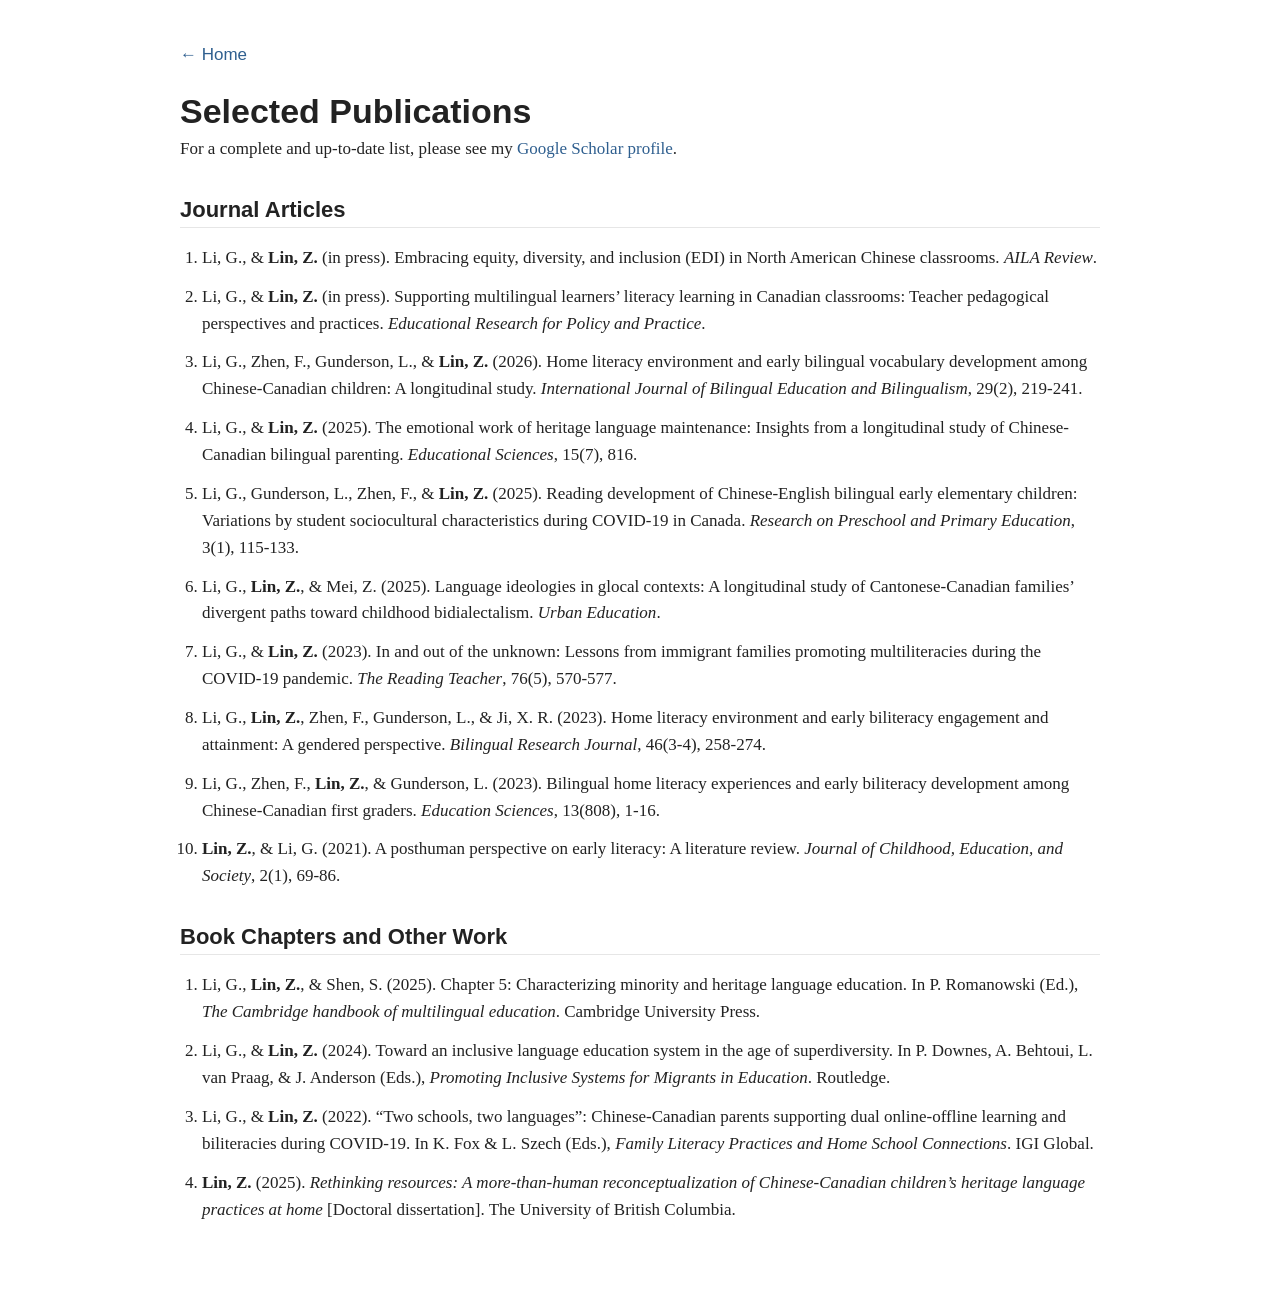
==== publications.html @ 91629899 "Create personal academic website Co-authored-by: Copilot <223556219+Copilot@users.noreply.github.com" ====
<!doctype html>
<html lang="en">
  <head>
    <meta charset="utf-8">
    <meta name="viewport" content="width=device-width, initial-scale=1">
    <title>Publications - Zhen Lin</title>
    <meta name="description" content="Selected publications by Zhen Lin.">
    <link rel="stylesheet" href="style.css">
  </head>
  <body>
    <main class="page">
      <nav class="topnav"><a href="index.html">← Home</a></nav>
      <h1>Selected Publications</h1>
      <p>
        For a complete and up-to-date list, please see my
        <a href="https://scholar.google.com/citations?user=suVStrcAAAAJ">Google Scholar profile</a>.
      </p>

      <section>
        <h2>Journal Articles</h2>
        <ol class="pubs">
          <li>Li, G., &amp; <strong>Lin, Z.</strong> (in press). Embracing equity, diversity, and inclusion (EDI) in North American Chinese classrooms. <em>AILA Review</em>.</li>
          <li>Li, G., &amp; <strong>Lin, Z.</strong> (in press). Supporting multilingual learners’ literacy learning in Canadian classrooms: Teacher pedagogical perspectives and practices. <em>Educational Research for Policy and Practice</em>.</li>
          <li>Li, G., Zhen, F., Gunderson, L., &amp; <strong>Lin, Z.</strong> (2026). Home literacy environment and early bilingual vocabulary development among Chinese-Canadian children: A longitudinal study. <em>International Journal of Bilingual Education and Bilingualism</em>, 29(2), 219-241.</li>
          <li>Li, G., &amp; <strong>Lin, Z.</strong> (2025). The emotional work of heritage language maintenance: Insights from a longitudinal study of Chinese-Canadian bilingual parenting. <em>Educational Sciences</em>, 15(7), 816.</li>
          <li>Li, G., Gunderson, L., Zhen, F., &amp; <strong>Lin, Z.</strong> (2025). Reading development of Chinese-English bilingual early elementary children: Variations by student sociocultural characteristics during COVID-19 in Canada. <em>Research on Preschool and Primary Education</em>, 3(1), 115-133.</li>
          <li>Li, G., <strong>Lin, Z.</strong>, &amp; Mei, Z. (2025). Language ideologies in glocal contexts: A longitudinal study of Cantonese-Canadian families’ divergent paths toward childhood bidialectalism. <em>Urban Education</em>.</li>
          <li>Li, G., &amp; <strong>Lin, Z.</strong> (2023). In and out of the unknown: Lessons from immigrant families promoting multiliteracies during the COVID-19 pandemic. <em>The Reading Teacher</em>, 76(5), 570-577.</li>
          <li>Li, G., <strong>Lin, Z.</strong>, Zhen, F., Gunderson, L., &amp; Ji, X. R. (2023). Home literacy environment and early biliteracy engagement and attainment: A gendered perspective. <em>Bilingual Research Journal</em>, 46(3-4), 258-274.</li>
          <li>Li, G., Zhen, F., <strong>Lin, Z.</strong>, &amp; Gunderson, L. (2023). Bilingual home literacy experiences and early biliteracy development among Chinese-Canadian first graders. <em>Education Sciences</em>, 13(808), 1-16.</li>
          <li><strong>Lin, Z.</strong>, &amp; Li, G. (2021). A posthuman perspective on early literacy: A literature review. <em>Journal of Childhood, Education, and Society</em>, 2(1), 69-86.</li>
        </ol>
      </section>

      <section>
        <h2>Book Chapters and Other Work</h2>
        <ol class="pubs">
          <li>Li, G., <strong>Lin, Z.</strong>, &amp; Shen, S. (2025). Chapter 5: Characterizing minority and heritage language education. In P. Romanowski (Ed.), <em>The Cambridge handbook of multilingual education</em>. Cambridge University Press.</li>
          <li>Li, G., &amp; <strong>Lin, Z.</strong> (2024). Toward an inclusive language education system in the age of superdiversity. In P. Downes, A. Behtoui, L. van Praag, &amp; J. Anderson (Eds.), <em>Promoting Inclusive Systems for Migrants in Education</em>. Routledge.</li>
          <li>Li, G., &amp; <strong>Lin, Z.</strong> (2022). “Two schools, two languages”: Chinese-Canadian parents supporting dual online-offline learning and biliteracies during COVID-19. In K. Fox &amp; L. Szech (Eds.), <em>Family Literacy Practices and Home School Connections</em>. IGI Global.</li>
          <li><strong>Lin, Z.</strong> (2025). <em>Rethinking resources: A more-than-human reconceptualization of Chinese-Canadian children’s heritage language practices at home</em> [Doctoral dissertation]. The University of British Columbia.</li>
        </ol>
      </section>
    </main>
  </body>
</html>
---- style.css ----
:root {
  --text: #222;
  --muted: #666;
  --link: #2f5f8f;
  --rule: #e6e6e6;
  --bg: #fff;
}

* {
  box-sizing: border-box;
}

body {
  margin: 0;
  background: var(--bg);
  color: var(--text);
  font-family: Georgia, "Times New Roman", Times, serif;
  font-size: 17px;
  line-height: 1.58;
}

.page {
  width: min(920px, calc(100% - 40px));
  margin: 42px auto 70px;
}

.hero {
  display: grid;
  grid-template-columns: 220px 1fr;
  gap: 34px;
  align-items: start;
  margin-bottom: 34px;
}

.portrait {
  width: 220px;
  height: 220px;
  object-fit: cover;
  border-radius: 4px;
}

h1,
h2 {
  font-family: Helvetica, Arial, sans-serif;
  line-height: 1.2;
}

h1 {
  margin: 0 0 4px;
  font-size: 34px;
  font-weight: 700;
}

h2 {
  margin: 34px 0 12px;
  padding-bottom: 4px;
  border-bottom: 1px solid var(--rule);
  font-size: 22px;
}

p {
  margin: 0 0 14px;
}

a {
  color: var(--link);
  text-decoration: none;
}

a:hover {
  text-decoration: underline;
}

.subtitle {
  margin-bottom: 14px;
  color: var(--muted);
  font-family: Helvetica, Arial, sans-serif;
  font-size: 18px;
}

.links a {
  margin-right: 16px;
  white-space: nowrap;
}

.compact {
  margin-top: 0;
  padding-left: 22px;
}

.item {
  display: grid;
  grid-template-columns: 82px 1fr;
  gap: 18px;
  margin-bottom: 8px;
}

.date {
  color: var(--muted);
  font-family: Helvetica, Arial, sans-serif;
}

.pubs {
  padding-left: 22px;
}

.pubs li {
  margin-bottom: 12px;
}

.topnav {
  margin-bottom: 22px;
  font-family: Helvetica, Arial, sans-serif;
}

@media (max-width: 700px) {
  body {
    font-size: 16px;
  }

  .hero {
    grid-template-columns: 1fr;
  }

  .portrait {
    width: 180px;
    height: 180px;
  }

  .item {
    grid-template-columns: 1fr;
    gap: 0;
  }
}
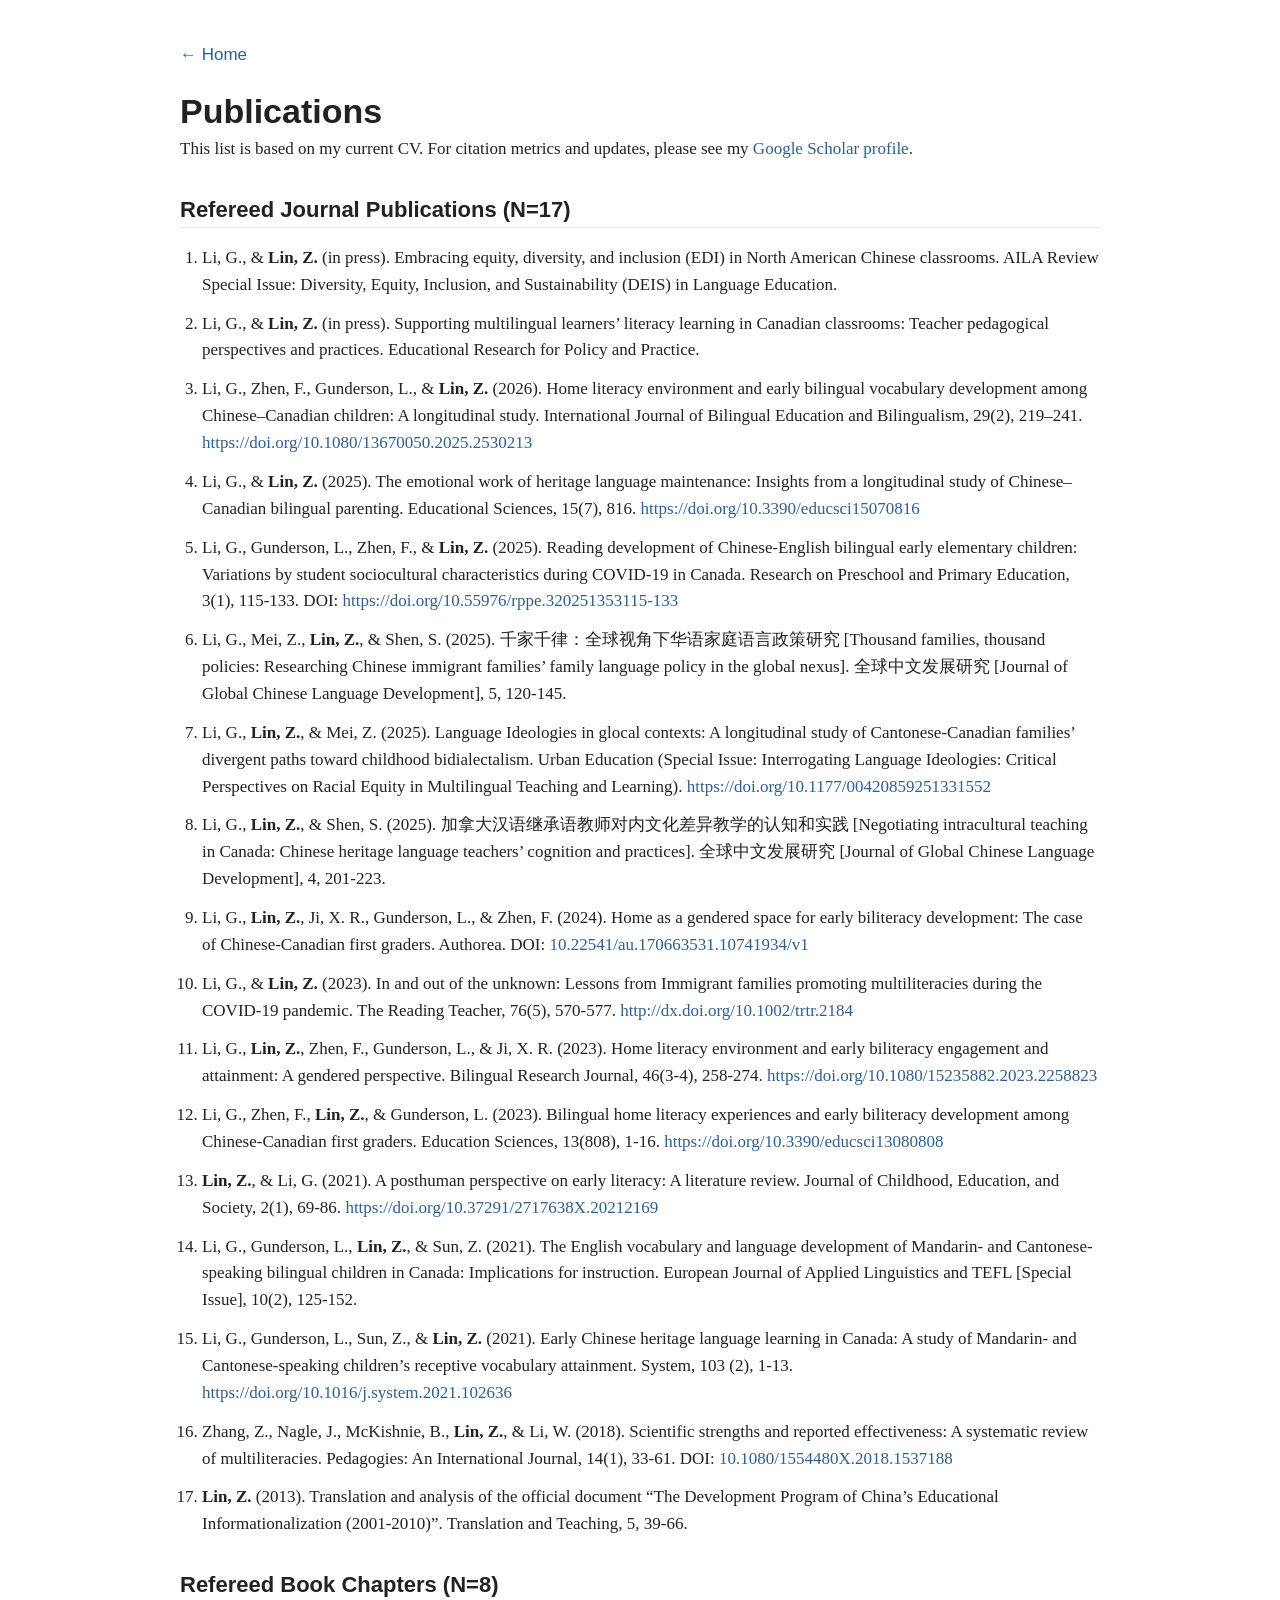
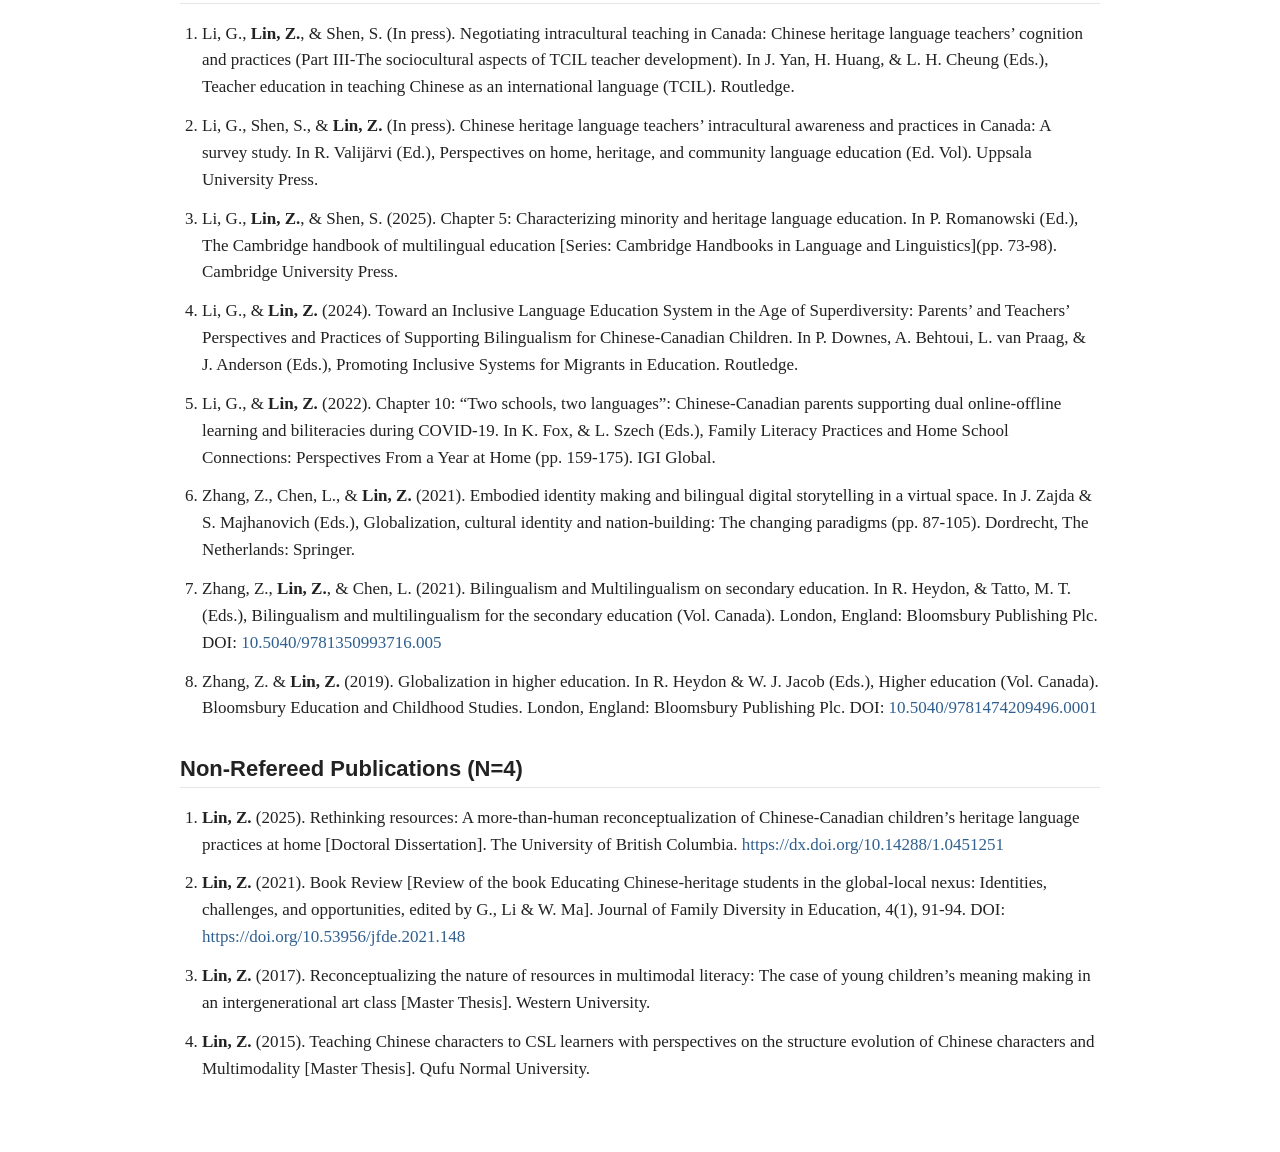
==== commit afc89b97: "Revise publication list from CV Co-authored-by: Copilot <223556219+Copilot@users.noreply.github.com>" ====
--- a/publications.html
+++ b/publications.html
@@ -4,41 +4,62 @@
     <meta charset="utf-8">
     <meta name="viewport" content="width=device-width, initial-scale=1">
     <title>Publications - Zhen Lin</title>
-    <meta name="description" content="Selected publications by Zhen Lin.">
+    <meta name="description" content="Publications by Zhen Lin.">
     <link rel="stylesheet" href="style.css">
   </head>
   <body>
     <main class="page">
       <nav class="topnav"><a href="index.html">← Home</a></nav>
-      <h1>Selected Publications</h1>
+      <h1>Publications</h1>
       <p>
-        For a complete and up-to-date list, please see my
+        This list is based on my current CV. For citation metrics and updates, please see my
         <a href="https://scholar.google.com/citations?user=suVStrcAAAAJ">Google Scholar profile</a>.
       </p>
 
       <section>
-        <h2>Journal Articles</h2>
+        <h2>Refereed Journal Publications (N=17)</h2>
         <ol class="pubs">
-          <li>Li, G., &amp; <strong>Lin, Z.</strong> (in press). Embracing equity, diversity, and inclusion (EDI) in North American Chinese classrooms. <em>AILA Review</em>.</li>
-          <li>Li, G., &amp; <strong>Lin, Z.</strong> (in press). Supporting multilingual learners’ literacy learning in Canadian classrooms: Teacher pedagogical perspectives and practices. <em>Educational Research for Policy and Practice</em>.</li>
-          <li>Li, G., Zhen, F., Gunderson, L., &amp; <strong>Lin, Z.</strong> (2026). Home literacy environment and early bilingual vocabulary development among Chinese-Canadian children: A longitudinal study. <em>International Journal of Bilingual Education and Bilingualism</em>, 29(2), 219-241.</li>
-          <li>Li, G., &amp; <strong>Lin, Z.</strong> (2025). The emotional work of heritage language maintenance: Insights from a longitudinal study of Chinese-Canadian bilingual parenting. <em>Educational Sciences</em>, 15(7), 816.</li>
-          <li>Li, G., Gunderson, L., Zhen, F., &amp; <strong>Lin, Z.</strong> (2025). Reading development of Chinese-English bilingual early elementary children: Variations by student sociocultural characteristics during COVID-19 in Canada. <em>Research on Preschool and Primary Education</em>, 3(1), 115-133.</li>
-          <li>Li, G., <strong>Lin, Z.</strong>, &amp; Mei, Z. (2025). Language ideologies in glocal contexts: A longitudinal study of Cantonese-Canadian families’ divergent paths toward childhood bidialectalism. <em>Urban Education</em>.</li>
-          <li>Li, G., &amp; <strong>Lin, Z.</strong> (2023). In and out of the unknown: Lessons from immigrant families promoting multiliteracies during the COVID-19 pandemic. <em>The Reading Teacher</em>, 76(5), 570-577.</li>
-          <li>Li, G., <strong>Lin, Z.</strong>, Zhen, F., Gunderson, L., &amp; Ji, X. R. (2023). Home literacy environment and early biliteracy engagement and attainment: A gendered perspective. <em>Bilingual Research Journal</em>, 46(3-4), 258-274.</li>
-          <li>Li, G., Zhen, F., <strong>Lin, Z.</strong>, &amp; Gunderson, L. (2023). Bilingual home literacy experiences and early biliteracy development among Chinese-Canadian first graders. <em>Education Sciences</em>, 13(808), 1-16.</li>
-          <li><strong>Lin, Z.</strong>, &amp; Li, G. (2021). A posthuman perspective on early literacy: A literature review. <em>Journal of Childhood, Education, and Society</em>, 2(1), 69-86.</li>
+          <li>Li, G., &amp; <strong>Lin, Z.</strong> (in press). Embracing equity, diversity, and inclusion (EDI) in North American Chinese classrooms. AILA Review Special Issue: Diversity, Equity, Inclusion, and Sustainability (DEIS) in Language Education.</li>
+          <li>Li, G., &amp; <strong>Lin, Z.</strong> (in press). Supporting multilingual learners’ literacy learning in Canadian classrooms: Teacher pedagogical perspectives and practices. Educational Research for Policy and Practice.</li>
+          <li>Li, G., Zhen, F., Gunderson, L., &amp; <strong>Lin, Z.</strong> (2026). Home literacy environment and early bilingual vocabulary development among Chinese–Canadian children: A longitudinal study. International Journal of Bilingual Education and Bilingualism, 29(2), 219–241. <a href="https://doi.org/10.1080/13670050.2025.2530213">https://doi.org/10.1080/13670050.2025.2530213</a></li>
+          <li>Li, G., &amp; <strong>Lin, Z.</strong> (2025). The emotional work of heritage language maintenance: Insights from a longitudinal study of Chinese–Canadian bilingual parenting. Educational Sciences, 15(7), 816. <a href="https://doi.org/10.3390/educsci15070816">https://doi.org/10.3390/educsci15070816</a></li>
+          <li>Li, G., Gunderson, L., Zhen, F., &amp; <strong>Lin, Z.</strong> (2025). Reading development of Chinese-English bilingual early elementary children: Variations by student sociocultural characteristics during COVID-19 in Canada. Research on Preschool and Primary Education, 3(1), 115-133. DOI: <a href="https://doi.org/10.55976/rppe.320251353115-133">https://doi.org/10.55976/rppe.320251353115-133</a></li>
+          <li>Li, G., Mei, Z., <strong>Lin, Z.</strong>, &amp; Shen, S. (2025). 千家千律：全球视角下华语家庭语言政策研究 [Thousand families, thousand policies: Researching Chinese immigrant families’ family language policy in the global nexus]. 全球中文发展研究 [Journal of Global Chinese Language Development], 5, 120-145.</li>
+          <li>Li, G., <strong>Lin, Z.</strong>, &amp; Mei, Z. (2025). Language Ideologies in glocal contexts: A longitudinal study of Cantonese-Canadian families’ divergent paths toward childhood bidialectalism. Urban Education (Special Issue: Interrogating Language Ideologies: Critical Perspectives on Racial Equity in Multilingual Teaching and Learning). <a href="https://doi.org/10.1177/00420859251331552">https://doi.org/10.1177/00420859251331552</a></li>
+          <li>Li, G., <strong>Lin, Z.</strong>, &amp; Shen, S. (2025). 加拿大汉语继承语教师对内文化差异教学的认知和实践 [Negotiating intracultural teaching in Canada: Chinese heritage language teachers’ cognition and practices]. 全球中文发展研究 [Journal of Global Chinese Language Development], 4, 201-223.</li>
+          <li>Li, G., <strong>Lin, Z.</strong>, Ji, X. R., Gunderson, L., &amp; Zhen, F. (2024). Home as a gendered space for early biliteracy development: The case of Chinese-Canadian first graders. Authorea. DOI: <a href="https://doi.org/10.22541/au.170663531.10741934/v1">10.22541/au.170663531.10741934/v1</a></li>
+          <li>Li, G., &amp; <strong>Lin, Z.</strong> (2023). In and out of the unknown: Lessons from Immigrant families promoting multiliteracies during the COVID-19 pandemic. The Reading Teacher, 76(5), 570-577. <a href="http://dx.doi.org/10.1002/trtr.2184">http://dx.doi.org/10.1002/trtr.2184</a></li>
+          <li>Li, G., <strong>Lin, Z.</strong>, Zhen, F., Gunderson, L., &amp; Ji, X. R. (2023). Home literacy environment and early biliteracy engagement and attainment: A gendered perspective. Bilingual Research Journal, 46(3-4), 258-274. <a href="https://doi.org/10.1080/15235882.2023.2258823">https://doi.org/10.1080/15235882.2023.2258823</a></li>
+          <li>Li, G., Zhen, F., <strong>Lin, Z.</strong>, &amp; Gunderson, L. (2023). Bilingual home literacy experiences and early biliteracy development among Chinese-Canadian first graders. Education Sciences, 13(808), 1-16. <a href="https://doi.org/10.3390/educsci13080808">https://doi.org/10.3390/educsci13080808</a></li>
+          <li><strong>Lin, Z.</strong>, &amp; Li, G. (2021). A posthuman perspective on early literacy: A literature review. Journal of Childhood, Education, and Society, 2(1), 69-86. <a href="https://doi.org/10.37291/2717638X.20212169">https://doi.org/10.37291/2717638X.20212169</a></li>
+          <li>Li, G., Gunderson, L., <strong>Lin, Z.</strong>, &amp; Sun, Z. (2021). The English vocabulary and language development of Mandarin- and Cantonese-speaking bilingual children in Canada: Implications for instruction. European Journal of Applied Linguistics and TEFL [Special Issue], 10(2), 125-152.</li>
+          <li>Li, G., Gunderson, L., Sun, Z., &amp; <strong>Lin, Z.</strong> (2021). Early Chinese heritage language learning in Canada: A study of Mandarin- and Cantonese-speaking children’s receptive vocabulary attainment. System, 103 (2), 1-13. <a href="https://doi.org/10.1016/j.system.2021.102636">https://doi.org/10.1016/j.system.2021.102636</a></li>
+          <li>Zhang, Z., Nagle, J., McKishnie, B., <strong>Lin, Z.</strong>, &amp; Li, W. (2018). Scientific strengths and reported effectiveness: A systematic review of multiliteracies. Pedagogies: An International Journal, 14(1), 33-61. DOI: <a href="https://doi.org/10.1080/1554480X.2018.1537188">10.1080/1554480X.2018.1537188</a></li>
+          <li><strong>Lin, Z.</strong> (2013). Translation and analysis of the official document “The Development Program of China’s Educational Informationalization (2001-2010)”. Translation and Teaching, 5, 39-66.</li>
         </ol>
       </section>
 
       <section>
-        <h2>Book Chapters and Other Work</h2>
+        <h2>Refereed Book Chapters (N=8)</h2>
         <ol class="pubs">
-          <li>Li, G., <strong>Lin, Z.</strong>, &amp; Shen, S. (2025). Chapter 5: Characterizing minority and heritage language education. In P. Romanowski (Ed.), <em>The Cambridge handbook of multilingual education</em>. Cambridge University Press.</li>
-          <li>Li, G., &amp; <strong>Lin, Z.</strong> (2024). Toward an inclusive language education system in the age of superdiversity. In P. Downes, A. Behtoui, L. van Praag, &amp; J. Anderson (Eds.), <em>Promoting Inclusive Systems for Migrants in Education</em>. Routledge.</li>
-          <li>Li, G., &amp; <strong>Lin, Z.</strong> (2022). “Two schools, two languages”: Chinese-Canadian parents supporting dual online-offline learning and biliteracies during COVID-19. In K. Fox &amp; L. Szech (Eds.), <em>Family Literacy Practices and Home School Connections</em>. IGI Global.</li>
-          <li><strong>Lin, Z.</strong> (2025). <em>Rethinking resources: A more-than-human reconceptualization of Chinese-Canadian children’s heritage language practices at home</em> [Doctoral dissertation]. The University of British Columbia.</li>
+          <li>Li, G., <strong>Lin, Z.</strong>, &amp; Shen, S. (In press). Negotiating intracultural teaching in Canada: Chinese heritage language teachers’ cognition and practices (Part III-The sociocultural aspects of TCIL teacher development). In J. Yan, H. Huang, &amp; L. H. Cheung (Eds.), Teacher education in teaching Chinese as an international language (TCIL). Routledge.</li>
+          <li>Li, G., Shen, S., &amp; <strong>Lin, Z.</strong> (In press). Chinese heritage language teachers’ intracultural awareness and practices in Canada: A survey study. In R. Valijärvi (Ed.), Perspectives on home, heritage, and community language education (Ed. Vol). Uppsala University Press.</li>
+          <li>Li, G., <strong>Lin, Z.</strong>, &amp; Shen, S. (2025). Chapter 5: Characterizing minority and heritage language education. In P. Romanowski (Ed.), The Cambridge handbook of multilingual education [Series: Cambridge Handbooks in Language and Linguistics](pp. 73-98). Cambridge University Press.</li>
+          <li>Li, G., &amp; <strong>Lin, Z.</strong> (2024). Toward an Inclusive Language Education System in the Age of Superdiversity: Parents’ and Teachers’ Perspectives and Practices of Supporting Bilingualism for Chinese-Canadian Children. In P. Downes, A. Behtoui, L. van Praag, &amp; J. Anderson (Eds.), Promoting Inclusive Systems for Migrants in Education. Routledge.</li>
+          <li>Li, G., &amp; <strong>Lin, Z.</strong> (2022). Chapter 10: “Two schools, two languages”: Chinese-Canadian parents supporting dual online-offline learning and biliteracies during COVID-19. In K. Fox, &amp; L. Szech (Eds.), Family Literacy Practices and Home School Connections: Perspectives From a Year at Home (pp. 159-175). IGI Global.</li>
+          <li>Zhang, Z., Chen, L., &amp; <strong>Lin, Z.</strong> (2021). Embodied identity making and bilingual digital storytelling in a virtual space. In J. Zajda &amp; S. Majhanovich (Eds.), Globalization, cultural identity and nation-building: The changing paradigms (pp. 87-105). Dordrecht, The Netherlands: Springer.</li>
+          <li>Zhang, Z., <strong>Lin, Z.</strong>, &amp; Chen, L. (2021). Bilingualism and Multilingualism on secondary education. In R. Heydon, &amp; Tatto, M. T. (Eds.), Bilingualism and multilingualism for the secondary education (Vol. Canada). London, England: Bloomsbury Publishing Plc. DOI: <a href="https://doi.org/10.5040/9781350993716.005">10.5040/9781350993716.005</a></li>
+          <li>Zhang, Z. &amp; <strong>Lin, Z.</strong> (2019). Globalization in higher education. In R. Heydon &amp; W. J. Jacob (Eds.), Higher education (Vol. Canada). Bloomsbury Education and Childhood Studies. London, England: Bloomsbury Publishing Plc. DOI: <a href="https://doi.org/10.5040/9781474209496.0001">10.5040/9781474209496.0001</a></li>
+        </ol>
+      </section>
+
+      <section>
+        <h2>Non-Refereed Publications (N=4)</h2>
+        <ol class="pubs">
+          <li><strong>Lin, Z.</strong> (2025). Rethinking resources: A more-than-human reconceptualization of Chinese-Canadian children’s heritage language practices at home [Doctoral Dissertation]. The University of British Columbia. <a href="https://dx.doi.org/10.14288/1.0451251">https://dx.doi.org/10.14288/1.0451251</a></li>
+          <li><strong>Lin, Z.</strong> (2021). Book Review [Review of the book Educating Chinese-heritage students in the global-local nexus: Identities, challenges, and opportunities, edited by G., Li &amp; W. Ma]. Journal of Family Diversity in Education, 4(1), 91-94. DOI: <a href="https://doi.org/10.53956/jfde.2021.148">https://doi.org/10.53956/jfde.2021.148</a></li>
+          <li><strong>Lin, Z.</strong> (2017). Reconceptualizing the nature of resources in multimodal literacy: The case of young children’s meaning making in an intergenerational art class [Master Thesis]. Western University.</li>
+          <li><strong>Lin, Z.</strong> (2015). Teaching Chinese characters to CSL learners with perspectives on the structure evolution of Chinese characters and Multimodality [Master Thesis]. Qufu Normal University.</li>
         </ol>
       </section>
     </main>
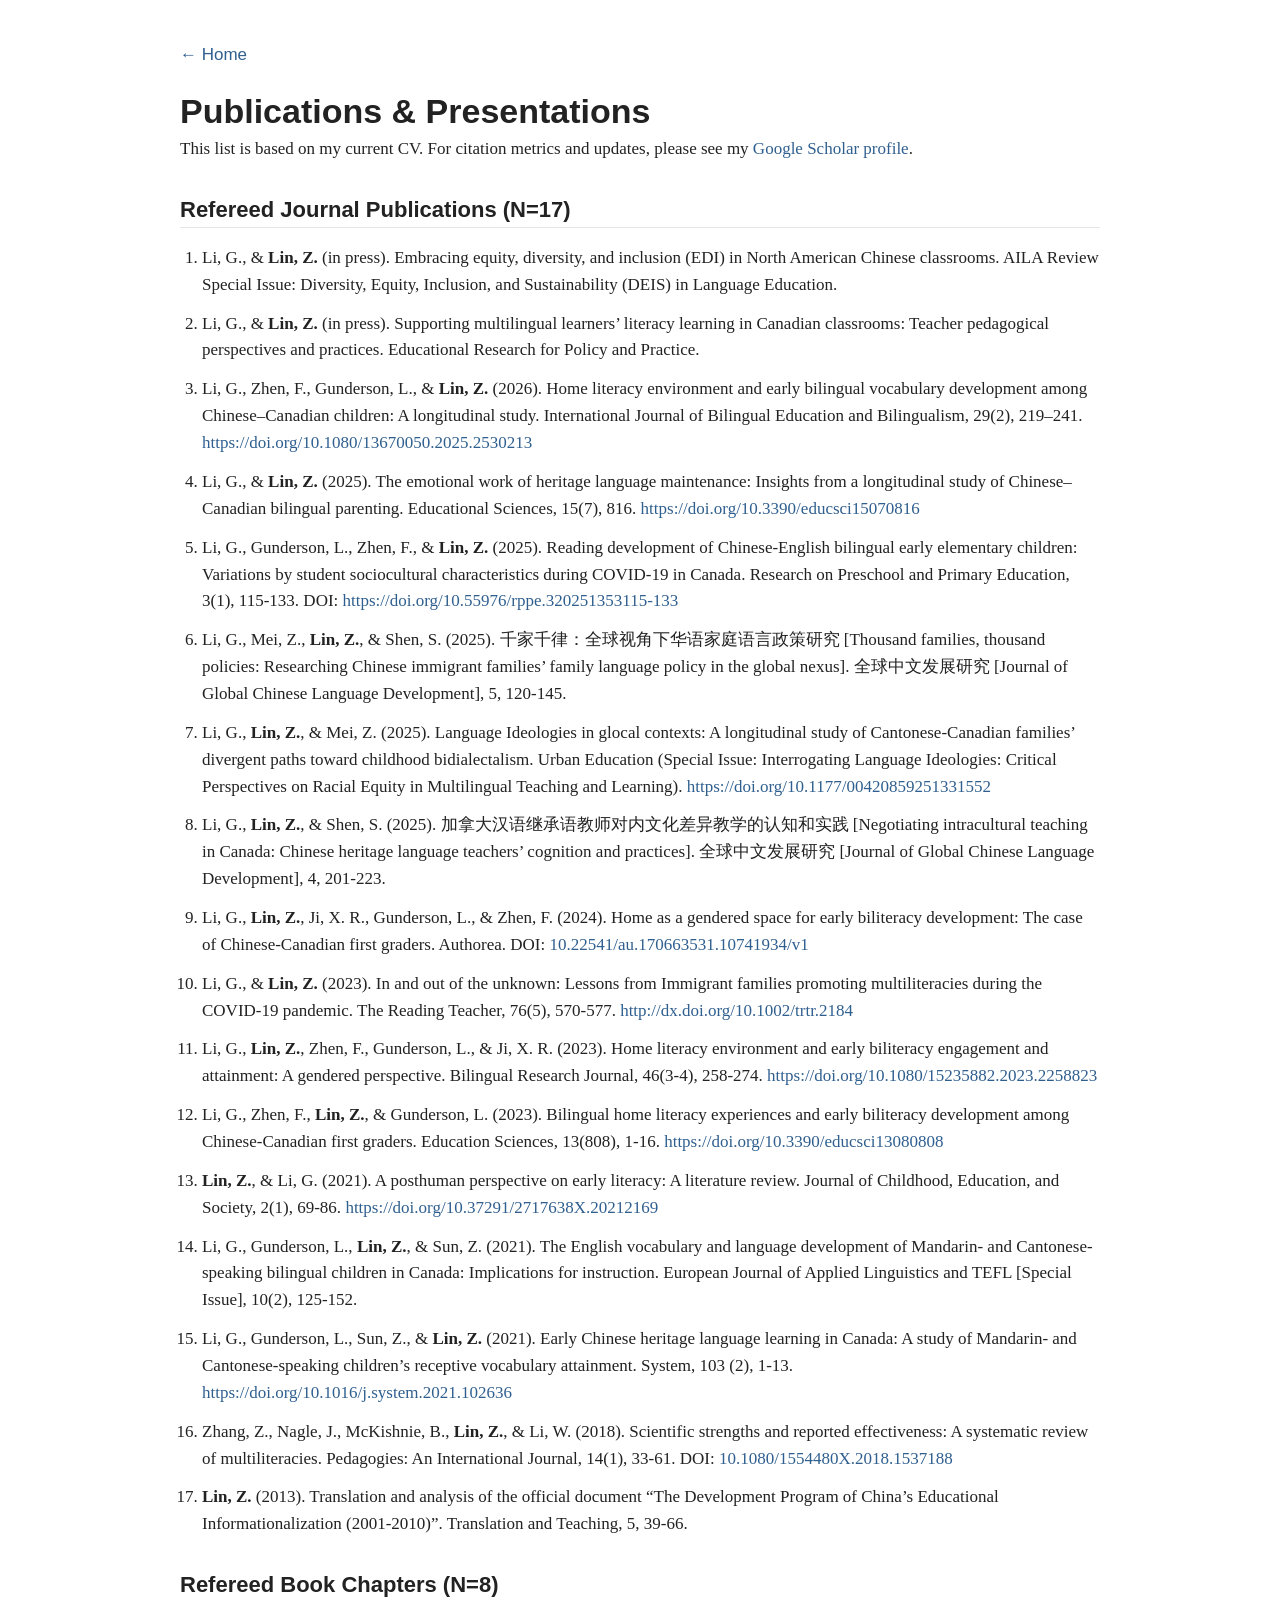
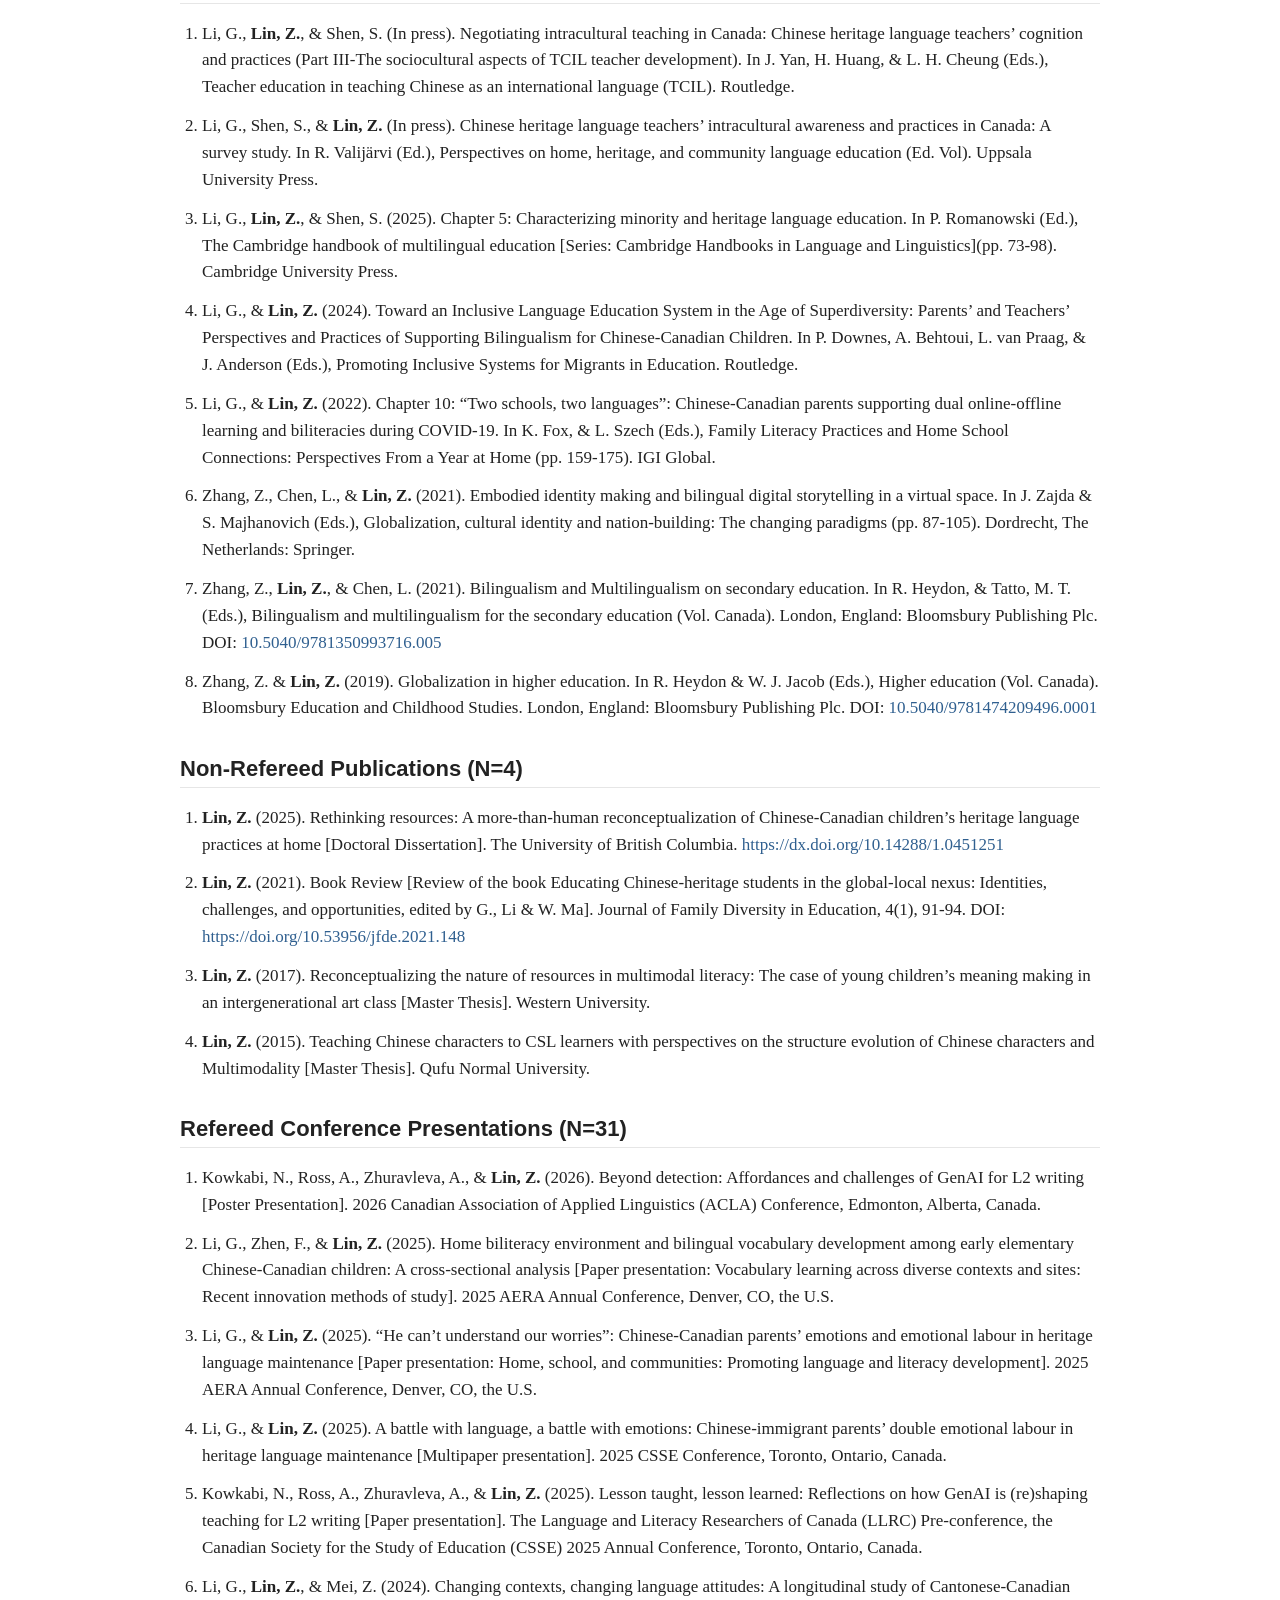
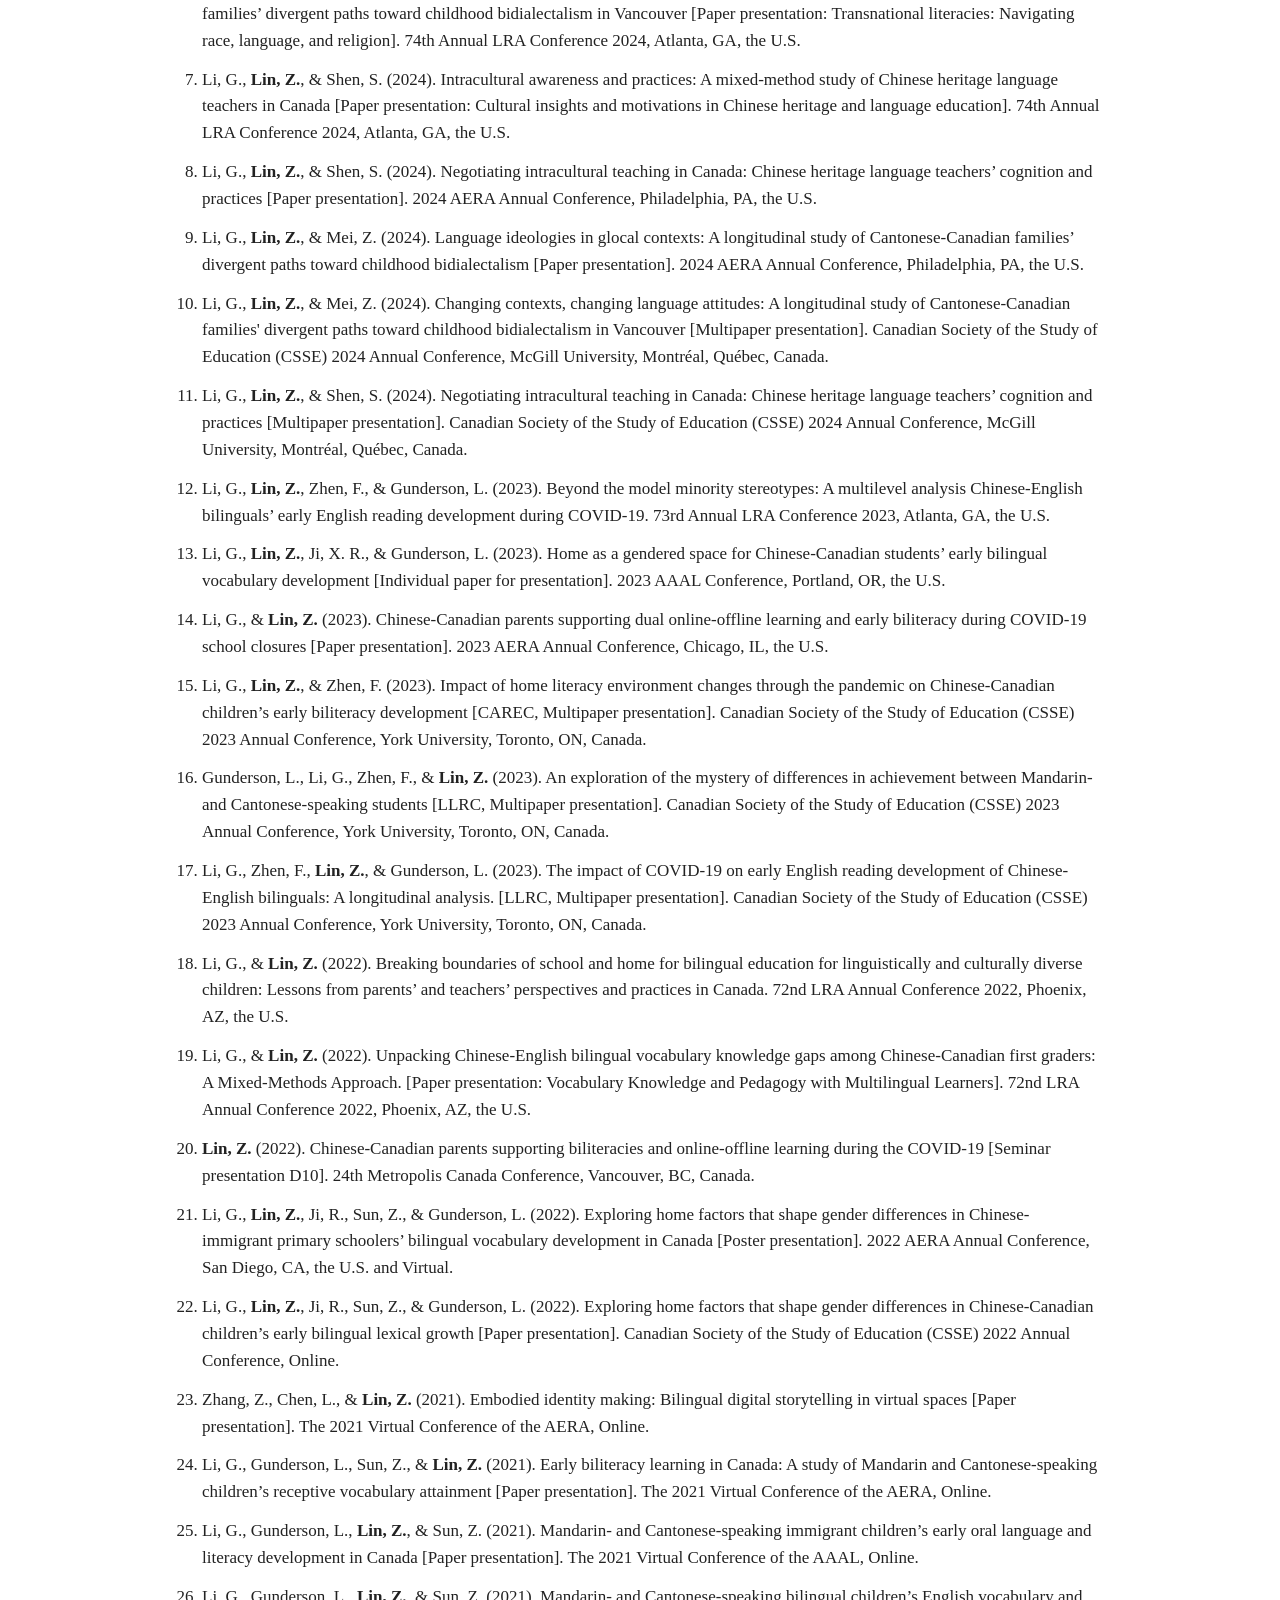
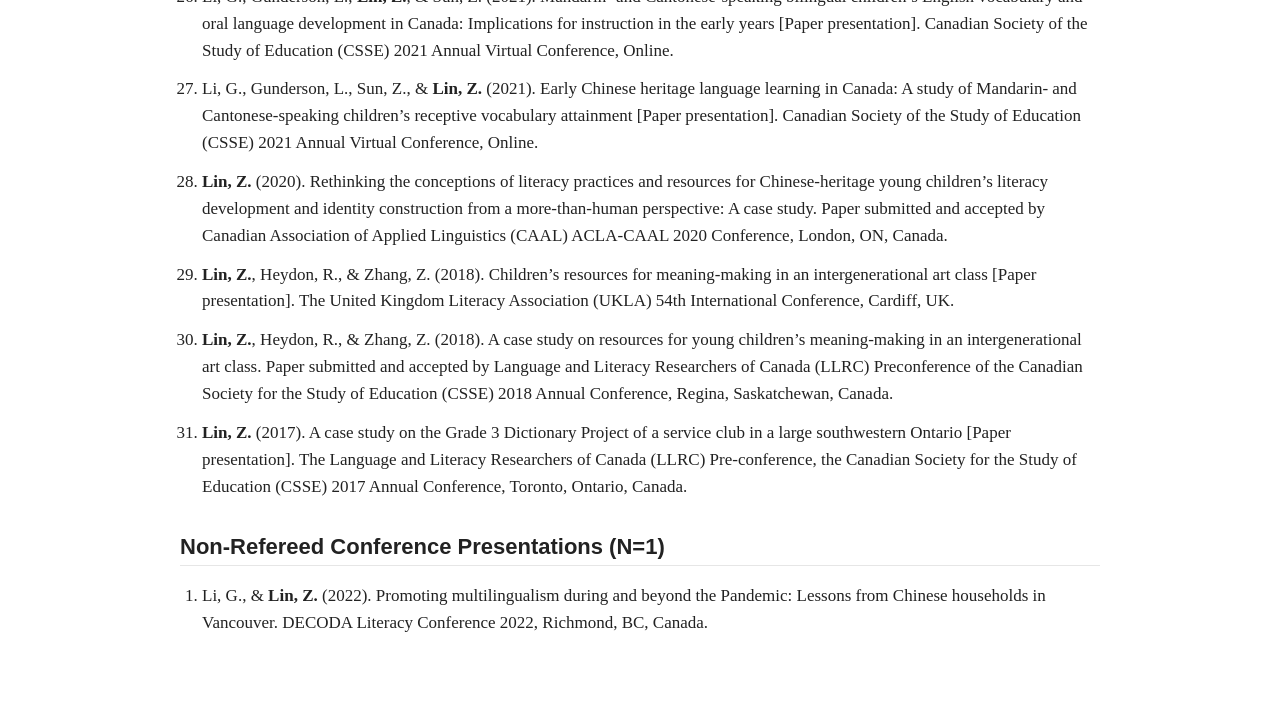
==== commit 2c827be7: "Add conference presentations to publications page Co-authored-by: Copilot <223556219+Copilot@users.n" ====
--- a/publications.html
+++ b/publications.html
@@ -4,13 +4,13 @@
     <meta charset="utf-8">
     <meta name="viewport" content="width=device-width, initial-scale=1">
     <title>Publications - Zhen Lin</title>
-    <meta name="description" content="Publications by Zhen Lin.">
+    <meta name="description" content="Publications and conference presentations by Zhen Lin.">
     <link rel="stylesheet" href="style.css">
   </head>
   <body>
     <main class="page">
       <nav class="topnav"><a href="index.html">← Home</a></nav>
-      <h1>Publications</h1>
+      <h1>Publications &amp; Presentations</h1>
       <p>
         This list is based on my current CV. For citation metrics and updates, please see my
         <a href="https://scholar.google.com/citations?user=suVStrcAAAAJ">Google Scholar profile</a>.
@@ -62,6 +62,51 @@
           <li><strong>Lin, Z.</strong> (2015). Teaching Chinese characters to CSL learners with perspectives on the structure evolution of Chinese characters and Multimodality [Master Thesis]. Qufu Normal University.</li>
         </ol>
       </section>
+
+      <section>
+        <h2>Refereed Conference Presentations (N=31)</h2>
+        <ol class="pubs">
+          <li>Kowkabi, N., Ross, A., Zhuravleva, A., &amp; <strong>Lin, Z.</strong> (2026). Beyond detection: Affordances and challenges of GenAI for L2 writing [Poster Presentation]. 2026 Canadian Association of Applied Linguistics (ACLA) Conference, Edmonton, Alberta, Canada.</li>
+          <li>Li, G., Zhen, F., &amp; <strong>Lin, Z.</strong> (2025). Home biliteracy environment and bilingual vocabulary development among early elementary Chinese-Canadian children: A cross-sectional analysis [Paper presentation: Vocabulary learning across diverse contexts and sites: Recent innovation methods of study]. 2025 AERA Annual Conference, Denver, CO, the U.S.</li>
+          <li>Li, G., &amp; <strong>Lin, Z.</strong> (2025). “He can’t understand our worries”: Chinese-Canadian parents’ emotions and emotional labour in heritage language maintenance [Paper presentation: Home, school, and communities: Promoting language and literacy development]. 2025 AERA Annual Conference, Denver, CO, the U.S.</li>
+          <li>Li, G., &amp; <strong>Lin, Z.</strong> (2025). A battle with language, a battle with emotions: Chinese-immigrant parents’ double emotional labour in heritage language maintenance [Multipaper presentation]. 2025 CSSE Conference, Toronto, Ontario, Canada.</li>
+          <li>Kowkabi, N., Ross, A., Zhuravleva, A., &amp; <strong>Lin, Z.</strong> (2025). Lesson taught, lesson learned: Reflections on how GenAI is (re)shaping teaching for L2 writing [Paper presentation]. The Language and Literacy Researchers of Canada (LLRC) Pre-conference, the Canadian Society for the Study of Education (CSSE) 2025 Annual Conference, Toronto, Ontario, Canada.</li>
+          <li>Li, G., <strong>Lin, Z.</strong>, &amp; Mei, Z. (2024). Changing contexts, changing language attitudes: A longitudinal study of Cantonese-Canadian families’ divergent paths toward childhood bidialectalism in Vancouver [Paper presentation: Transnational literacies: Navigating race, language, and religion]. 74th Annual LRA Conference 2024, Atlanta, GA, the U.S.</li>
+          <li>Li, G., <strong>Lin, Z.</strong>, &amp; Shen, S. (2024). Intracultural awareness and practices: A mixed-method study of Chinese heritage language teachers in Canada [Paper presentation: Cultural insights and motivations in Chinese heritage and language education]. 74th Annual LRA Conference 2024, Atlanta, GA, the U.S.</li>
+          <li>Li, G., <strong>Lin, Z.</strong>, &amp; Shen, S. (2024). Negotiating intracultural teaching in Canada: Chinese heritage language teachers’ cognition and practices [Paper presentation]. 2024 AERA Annual Conference, Philadelphia, PA, the U.S.</li>
+          <li>Li, G., <strong>Lin, Z.</strong>, &amp; Mei, Z. (2024). Language ideologies in glocal contexts: A longitudinal study of Cantonese-Canadian families’ divergent paths toward childhood bidialectalism [Paper presentation]. 2024 AERA Annual Conference, Philadelphia, PA, the U.S.</li>
+          <li>Li, G., <strong>Lin, Z.</strong>, &amp; Mei, Z. (2024). Changing contexts, changing language attitudes: A longitudinal study of Cantonese-Canadian families' divergent paths toward childhood bidialectalism in Vancouver [Multipaper presentation]. Canadian Society of the Study of Education (CSSE) 2024 Annual Conference, McGill University, Montréal, Québec, Canada.</li>
+          <li>Li, G., <strong>Lin, Z.</strong>, &amp; Shen, S. (2024). Negotiating intracultural teaching in Canada: Chinese heritage language teachers’ cognition and practices [Multipaper presentation]. Canadian Society of the Study of Education (CSSE) 2024 Annual Conference, McGill University, Montréal, Québec, Canada.</li>
+          <li>Li, G., <strong>Lin, Z.</strong>, Zhen, F., &amp; Gunderson, L. (2023). Beyond the model minority stereotypes: A multilevel analysis Chinese-English bilinguals’ early English reading development during COVID-19. 73rd Annual LRA Conference 2023, Atlanta, GA, the U.S.</li>
+          <li>Li, G., <strong>Lin, Z.</strong>, Ji, X. R., &amp; Gunderson, L. (2023). Home as a gendered space for Chinese-Canadian students’ early bilingual vocabulary development [Individual paper for presentation]. 2023 AAAL Conference, Portland, OR, the U.S.</li>
+          <li>Li, G., &amp; <strong>Lin, Z.</strong> (2023). Chinese-Canadian parents supporting dual online-offline learning and early biliteracy during COVID-19 school closures [Paper presentation]. 2023 AERA Annual Conference, Chicago, IL, the U.S.</li>
+          <li>Li, G., <strong>Lin, Z.</strong>, &amp; Zhen, F. (2023). Impact of home literacy environment changes through the pandemic on Chinese-Canadian children’s early biliteracy development [CAREC, Multipaper presentation]. Canadian Society of the Study of Education (CSSE) 2023 Annual Conference, York University, Toronto, ON, Canada.</li>
+          <li>Gunderson, L., Li, G., Zhen, F., &amp; <strong>Lin, Z.</strong> (2023). An exploration of the mystery of differences in achievement between Mandarin- and Cantonese-speaking students [LLRC, Multipaper presentation]. Canadian Society of the Study of Education (CSSE) 2023 Annual Conference, York University, Toronto, ON, Canada.</li>
+          <li>Li, G., Zhen, F., <strong>Lin, Z.</strong>, &amp; Gunderson, L. (2023). The impact of COVID-19 on early English reading development of Chinese-English bilinguals: A longitudinal analysis. [LLRC, Multipaper presentation]. Canadian Society of the Study of Education (CSSE) 2023 Annual Conference, York University, Toronto, ON, Canada.</li>
+          <li>Li, G., &amp; <strong>Lin, Z.</strong> (2022). Breaking boundaries of school and home for bilingual education for linguistically and culturally diverse children: Lessons from parents’ and teachers’ perspectives and practices in Canada. 72nd LRA Annual Conference 2022, Phoenix, AZ, the U.S.</li>
+          <li>Li, G., &amp; <strong>Lin, Z.</strong> (2022). Unpacking Chinese-English bilingual vocabulary knowledge gaps among Chinese-Canadian first graders: A Mixed-Methods Approach. [Paper presentation: Vocabulary Knowledge and Pedagogy with Multilingual Learners]. 72nd LRA Annual Conference 2022, Phoenix, AZ, the U.S.</li>
+          <li><strong>Lin, Z.</strong> (2022). Chinese-Canadian parents supporting biliteracies and online-offline learning during the COVID-19 [Seminar presentation D10]. 24th Metropolis Canada Conference, Vancouver, BC, Canada.</li>
+          <li>Li, G., <strong>Lin, Z.</strong>, Ji, R., Sun, Z., &amp; Gunderson, L. (2022). Exploring home factors that shape gender differences in Chinese-immigrant primary schoolers’ bilingual vocabulary development in Canada [Poster presentation]. 2022 AERA Annual Conference, San Diego, CA, the U.S. and Virtual.</li>
+          <li>Li, G., <strong>Lin, Z.</strong>, Ji, R., Sun, Z., &amp; Gunderson, L. (2022). Exploring home factors that shape gender differences in Chinese-Canadian children’s early bilingual lexical growth [Paper presentation]. Canadian Society of the Study of Education (CSSE) 2022 Annual Conference, Online.</li>
+          <li>Zhang, Z., Chen, L., &amp; <strong>Lin, Z.</strong> (2021). Embodied identity making: Bilingual digital storytelling in virtual spaces [Paper presentation]. The 2021 Virtual Conference of the AERA, Online.</li>
+          <li>Li, G., Gunderson, L., Sun, Z., &amp; <strong>Lin, Z.</strong> (2021). Early biliteracy learning in Canada: A study of Mandarin and Cantonese-speaking children’s receptive vocabulary attainment [Paper presentation]. The 2021 Virtual Conference of the AERA, Online.</li>
+          <li>Li, G., Gunderson, L., <strong>Lin, Z.</strong>, &amp; Sun, Z. (2021). Mandarin- and Cantonese-speaking immigrant children’s early oral language and literacy development in Canada [Paper presentation]. The 2021 Virtual Conference of the AAAL, Online.</li>
+          <li>Li, G., Gunderson, L., <strong>Lin, Z.</strong>, &amp; Sun, Z. (2021). Mandarin- and Cantonese-speaking bilingual children’s English vocabulary and oral language development in Canada: Implications for instruction in the early years [Paper presentation]. Canadian Society of the Study of Education (CSSE) 2021 Annual Virtual Conference, Online.</li>
+          <li>Li, G., Gunderson, L., Sun, Z., &amp; <strong>Lin, Z.</strong> (2021). Early Chinese heritage language learning in Canada: A study of Mandarin- and Cantonese-speaking children’s receptive vocabulary attainment [Paper presentation]. Canadian Society of the Study of Education (CSSE) 2021 Annual Virtual Conference, Online.</li>
+          <li><strong>Lin, Z.</strong> (2020). Rethinking the conceptions of literacy practices and resources for Chinese-heritage young children’s literacy development and identity construction from a more-than-human perspective: A case study. Paper submitted and accepted by Canadian Association of Applied Linguistics (CAAL) ACLA-CAAL 2020 Conference, London, ON, Canada.</li>
+          <li><strong>Lin, Z.</strong>, Heydon, R., &amp; Zhang, Z. (2018). Children’s resources for meaning-making in an intergenerational art class [Paper presentation]. The United Kingdom Literacy Association (UKLA) 54th International Conference, Cardiff, UK.</li>
+          <li><strong>Lin, Z.</strong>, Heydon, R., &amp; Zhang, Z. (2018). A case study on resources for young children’s meaning-making in an intergenerational art class. Paper submitted and accepted by Language and Literacy Researchers of Canada (LLRC) Preconference of the Canadian Society for the Study of Education (CSSE) 2018 Annual Conference, Regina, Saskatchewan, Canada.</li>
+          <li><strong>Lin, Z.</strong> (2017). A case study on the Grade 3 Dictionary Project of a service club in a large southwestern Ontario [Paper presentation]. The Language and Literacy Researchers of Canada (LLRC) Pre-conference, the Canadian Society for the Study of Education (CSSE) 2017 Annual Conference, Toronto, Ontario, Canada.</li>
+        </ol>
+      </section>
+
+      <section>
+        <h2>Non-Refereed Conference Presentations (N=1)</h2>
+        <ol class="pubs">
+          <li>Li, G., &amp; <strong>Lin, Z.</strong> (2022). Promoting multilingualism during and beyond the Pandemic: Lessons from Chinese households in Vancouver. DECODA Literacy Conference 2022, Richmond, BC, Canada.</li>
+        </ol>
+      </section>
+
     </main>
   </body>
 </html>
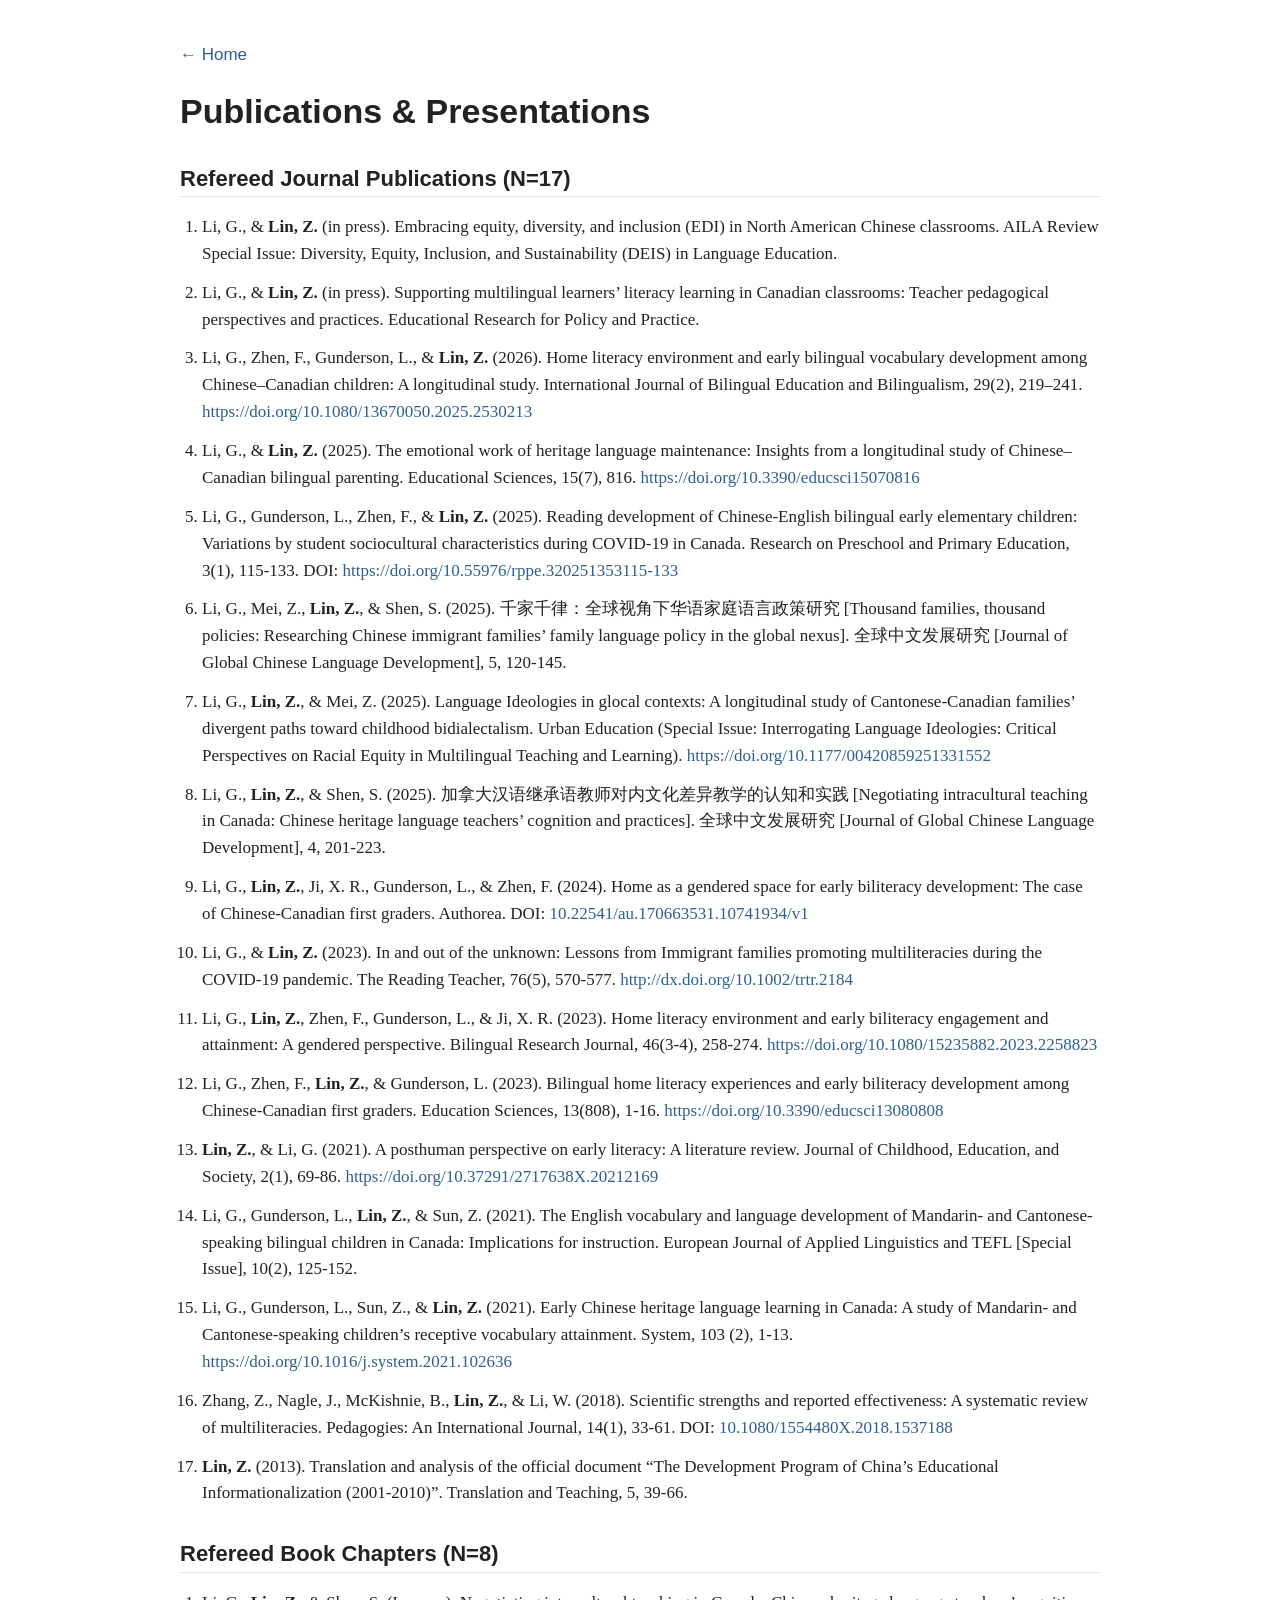
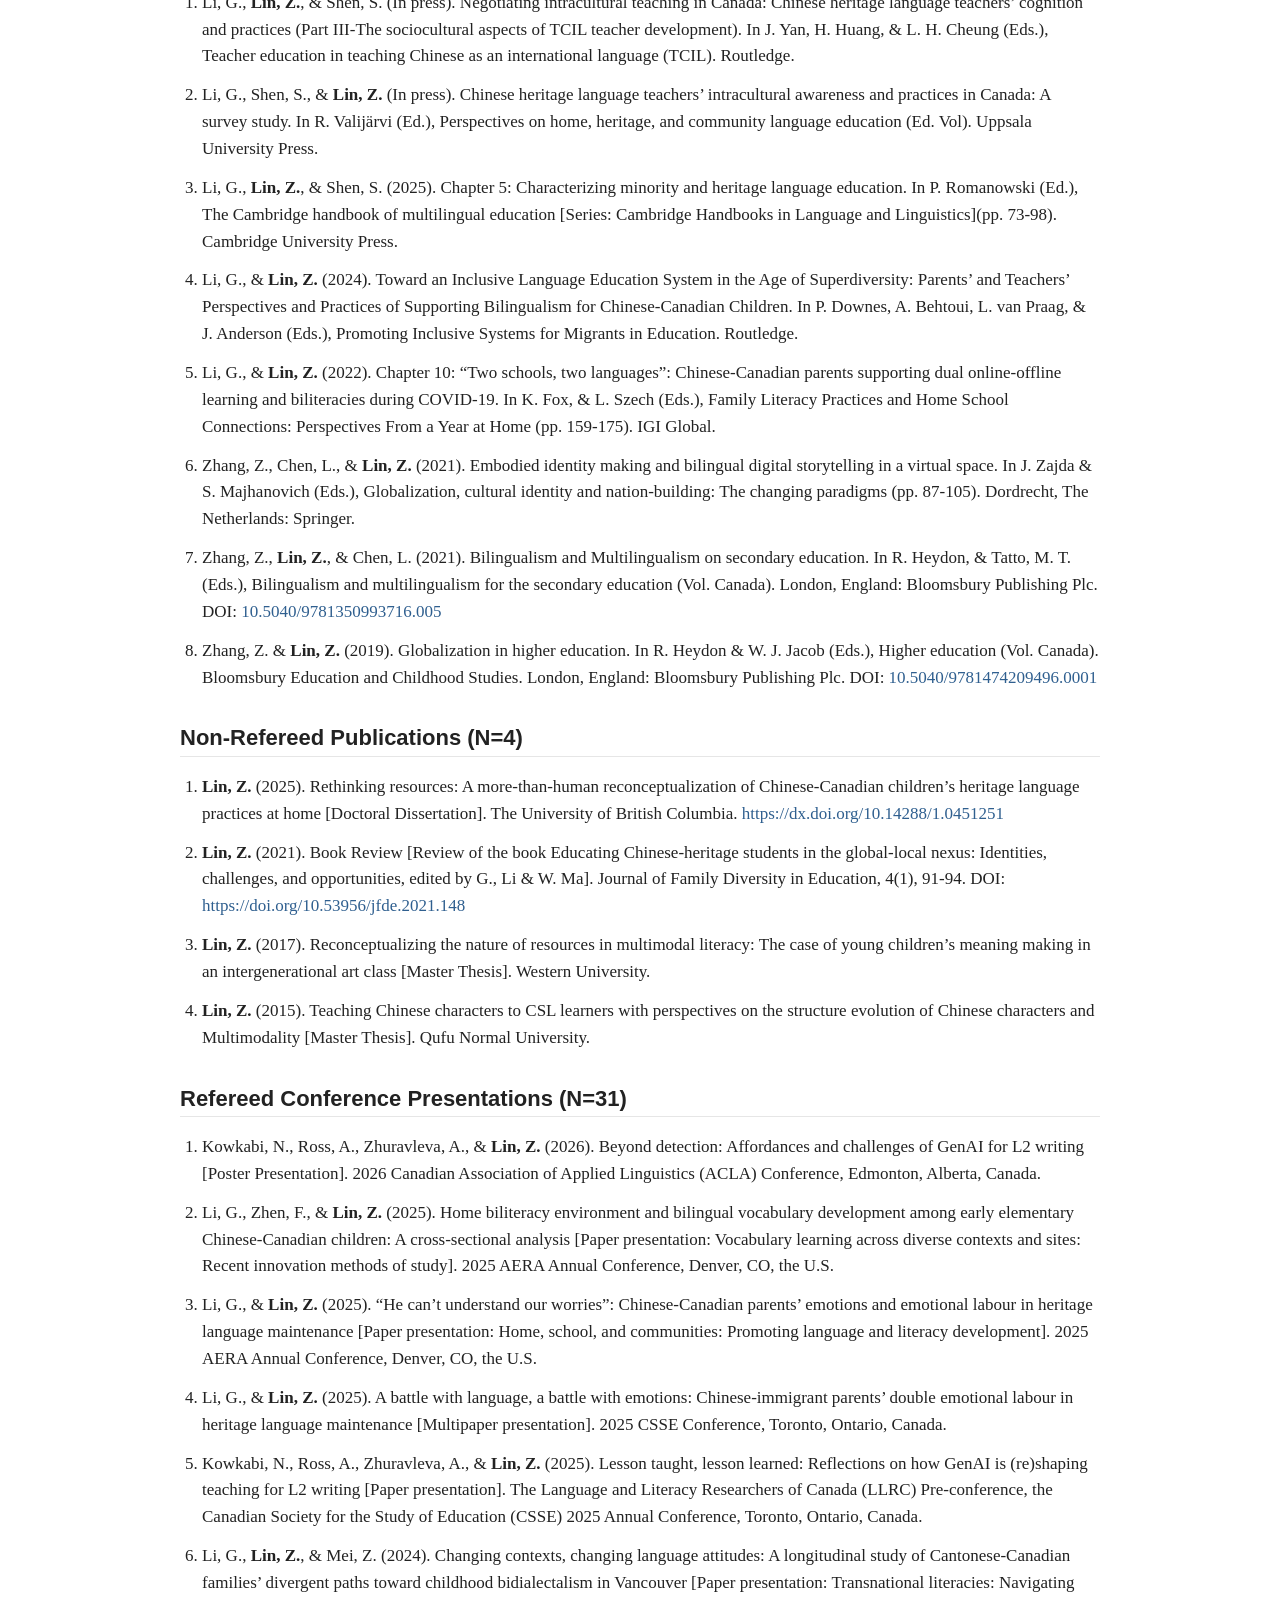
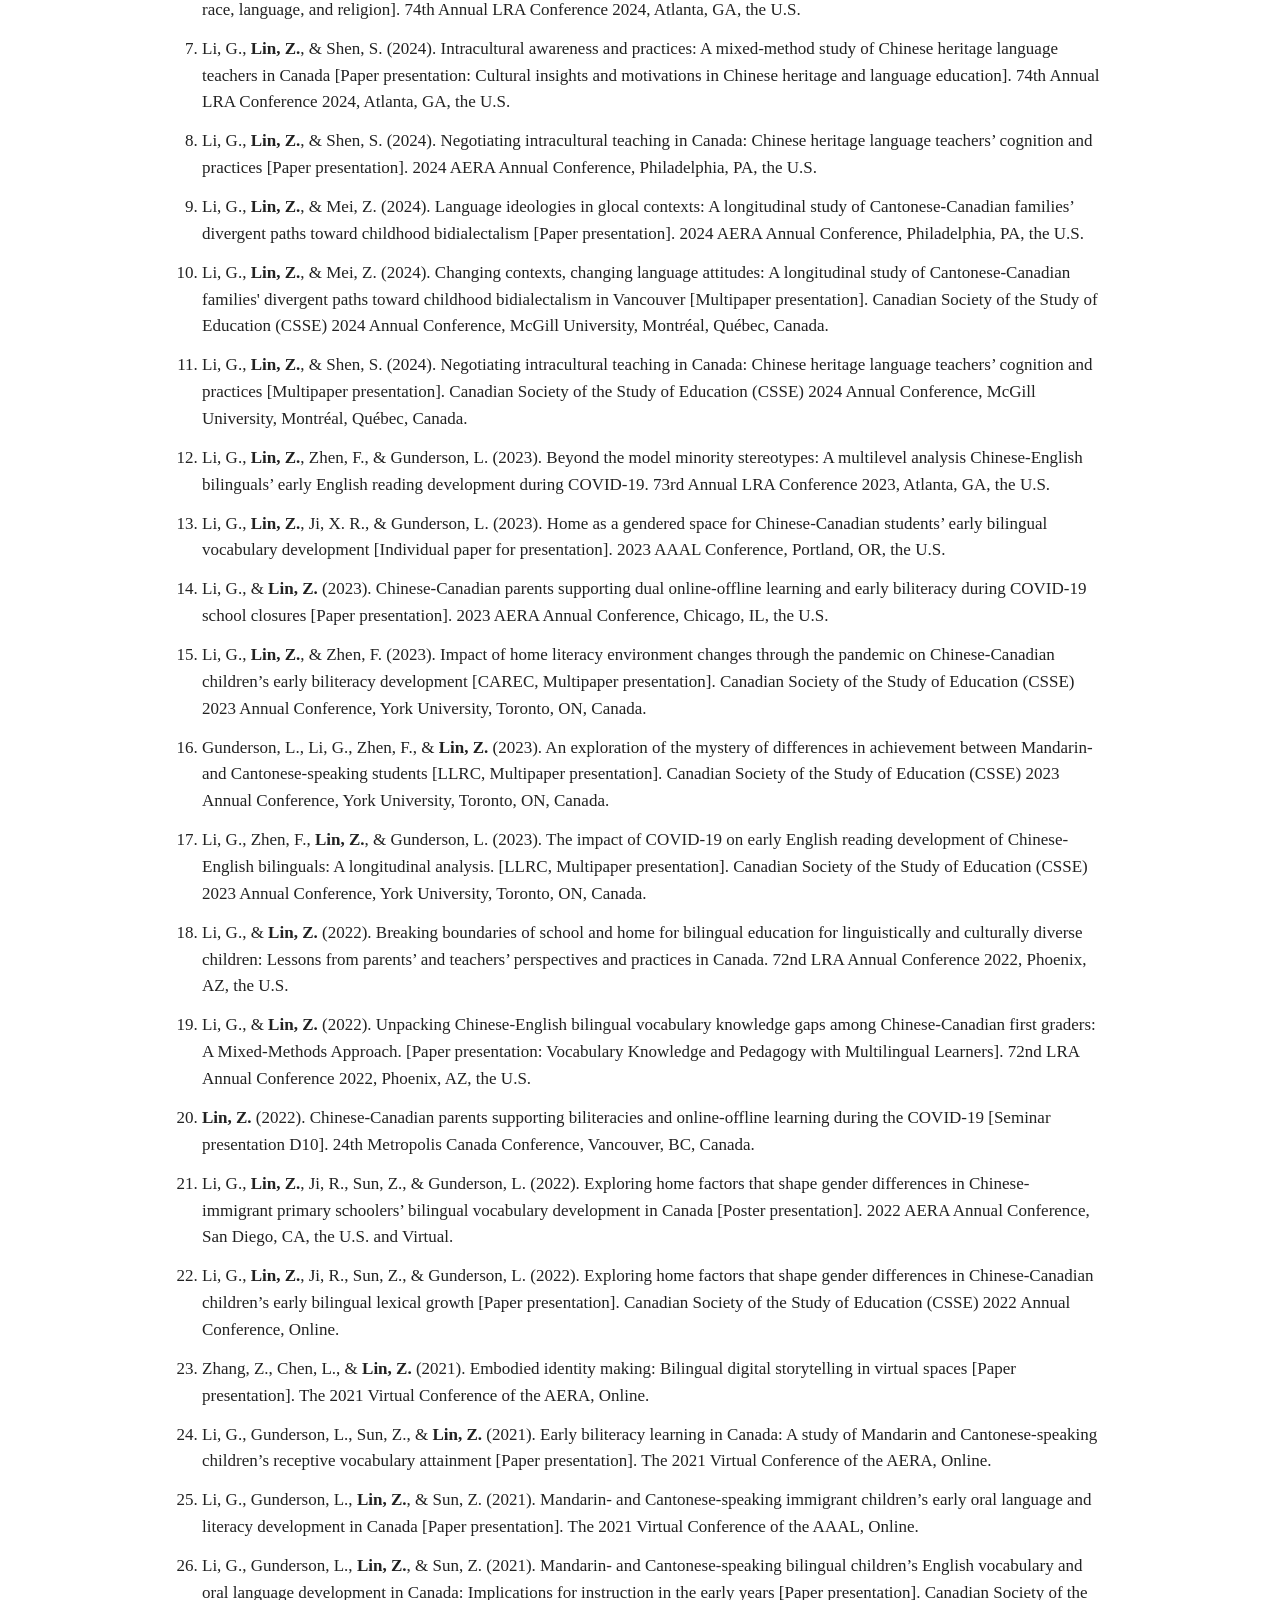
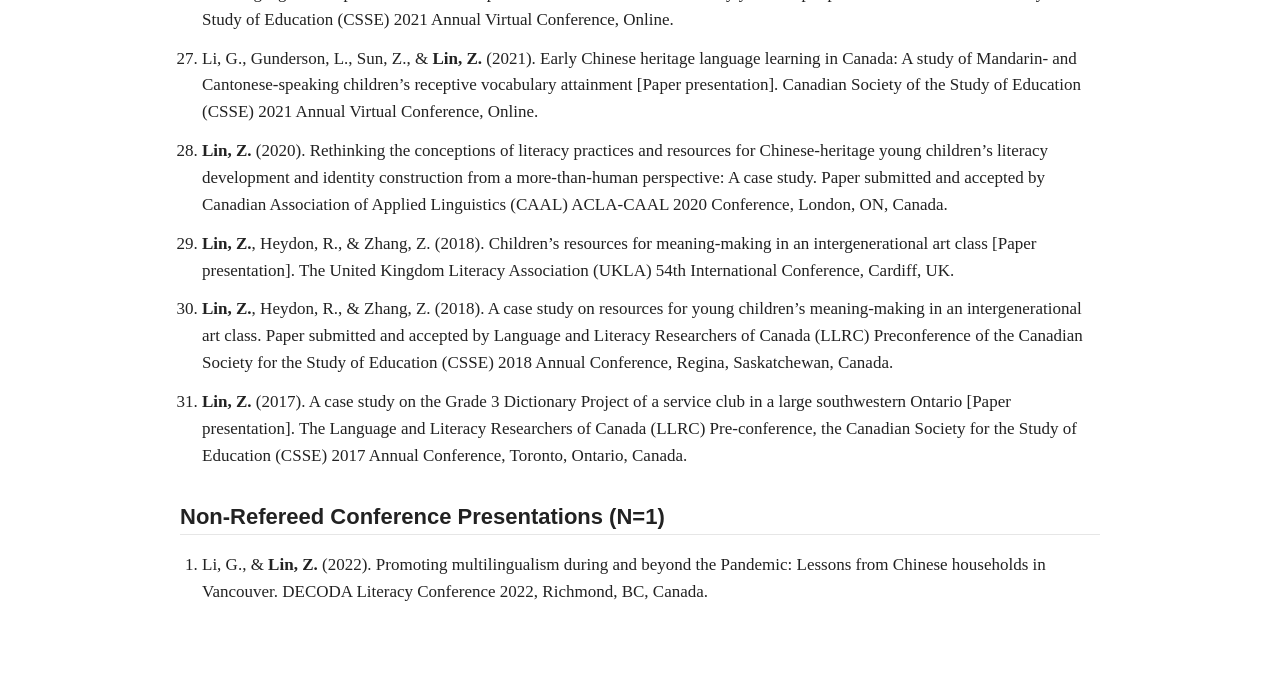
==== commit 63b36375: "Remove publications page Scholar note Co-authored-by: Copilot <223556219+Copilot@users.noreply.githu" ====
--- a/publications.html
+++ b/publications.html
@@ -11,11 +11,6 @@
     <main class="page">
       <nav class="topnav"><a href="index.html">← Home</a></nav>
       <h1>Publications &amp; Presentations</h1>
-      <p>
-        This list is based on my current CV. For citation metrics and updates, please see my
-        <a href="https://scholar.google.com/citations?user=suVStrcAAAAJ">Google Scholar profile</a>.
-      </p>
-
       <section>
         <h2>Refereed Journal Publications (N=17)</h2>
         <ol class="pubs">
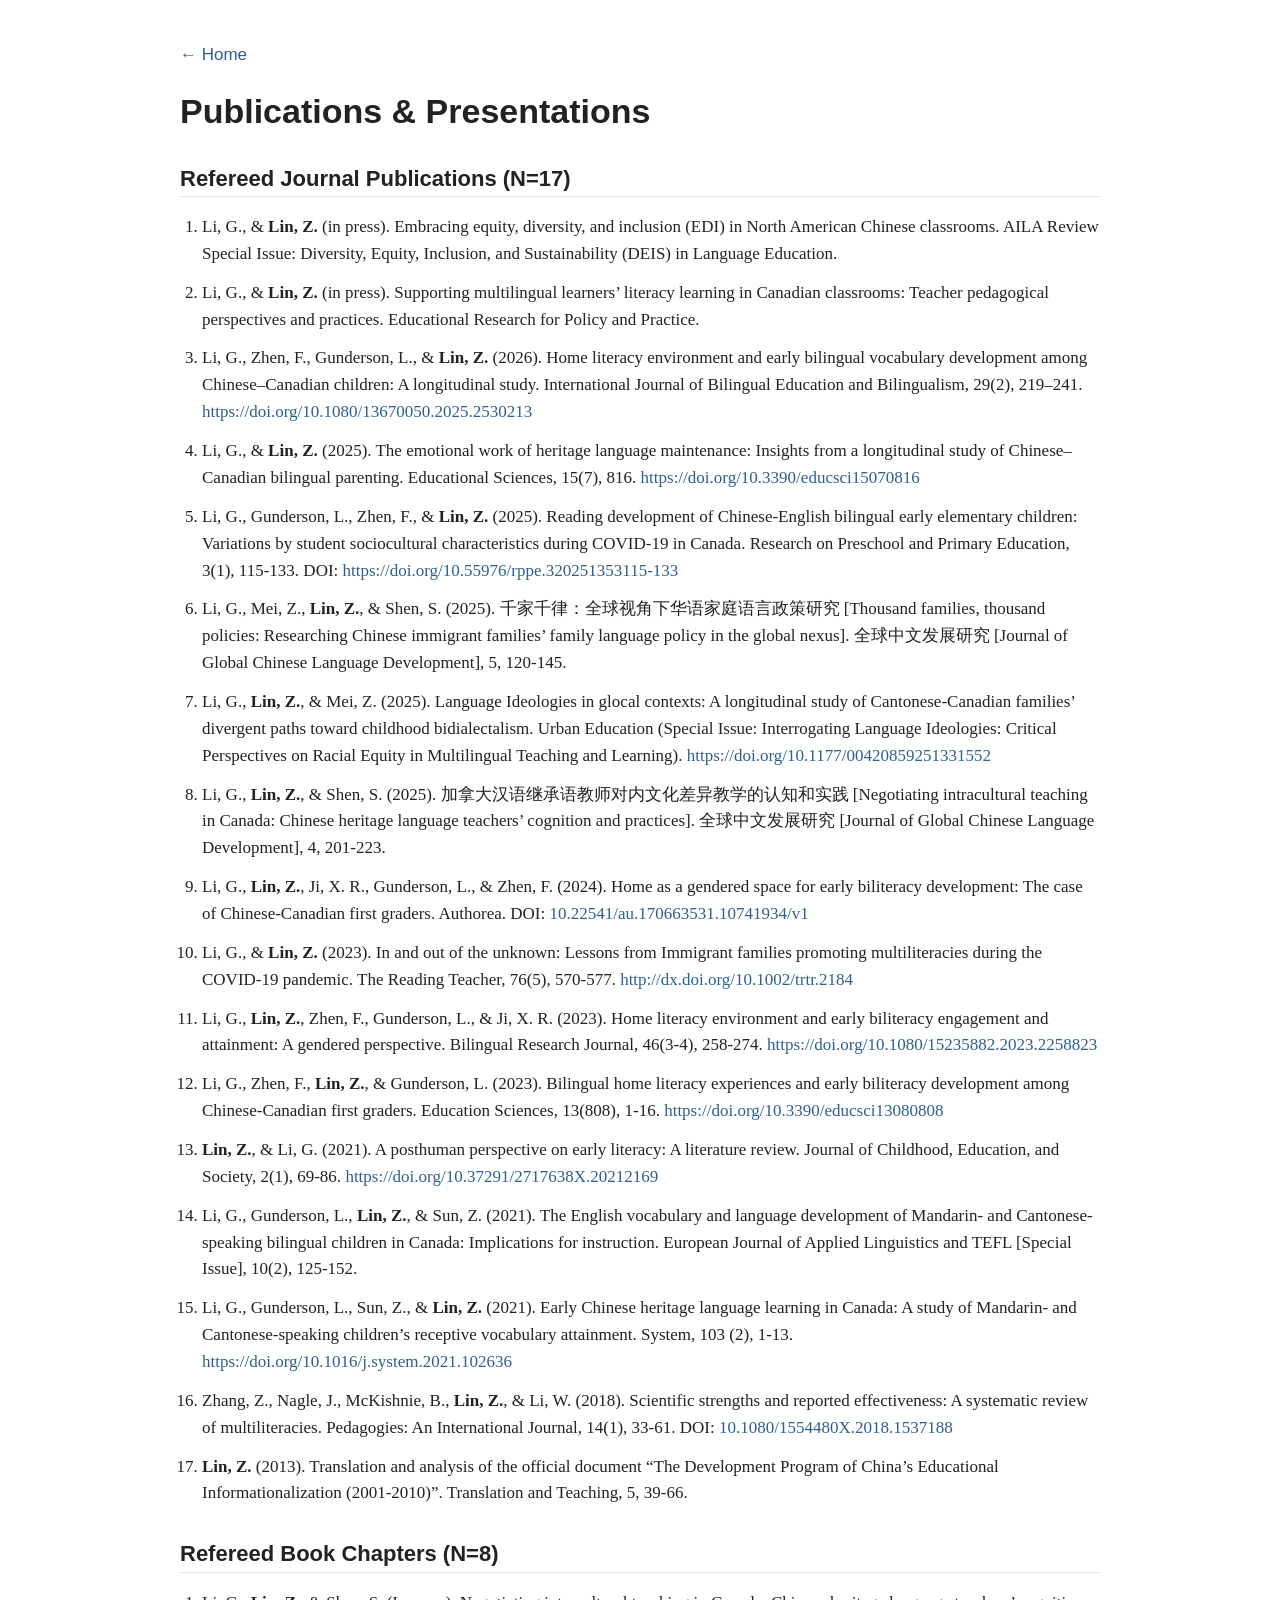
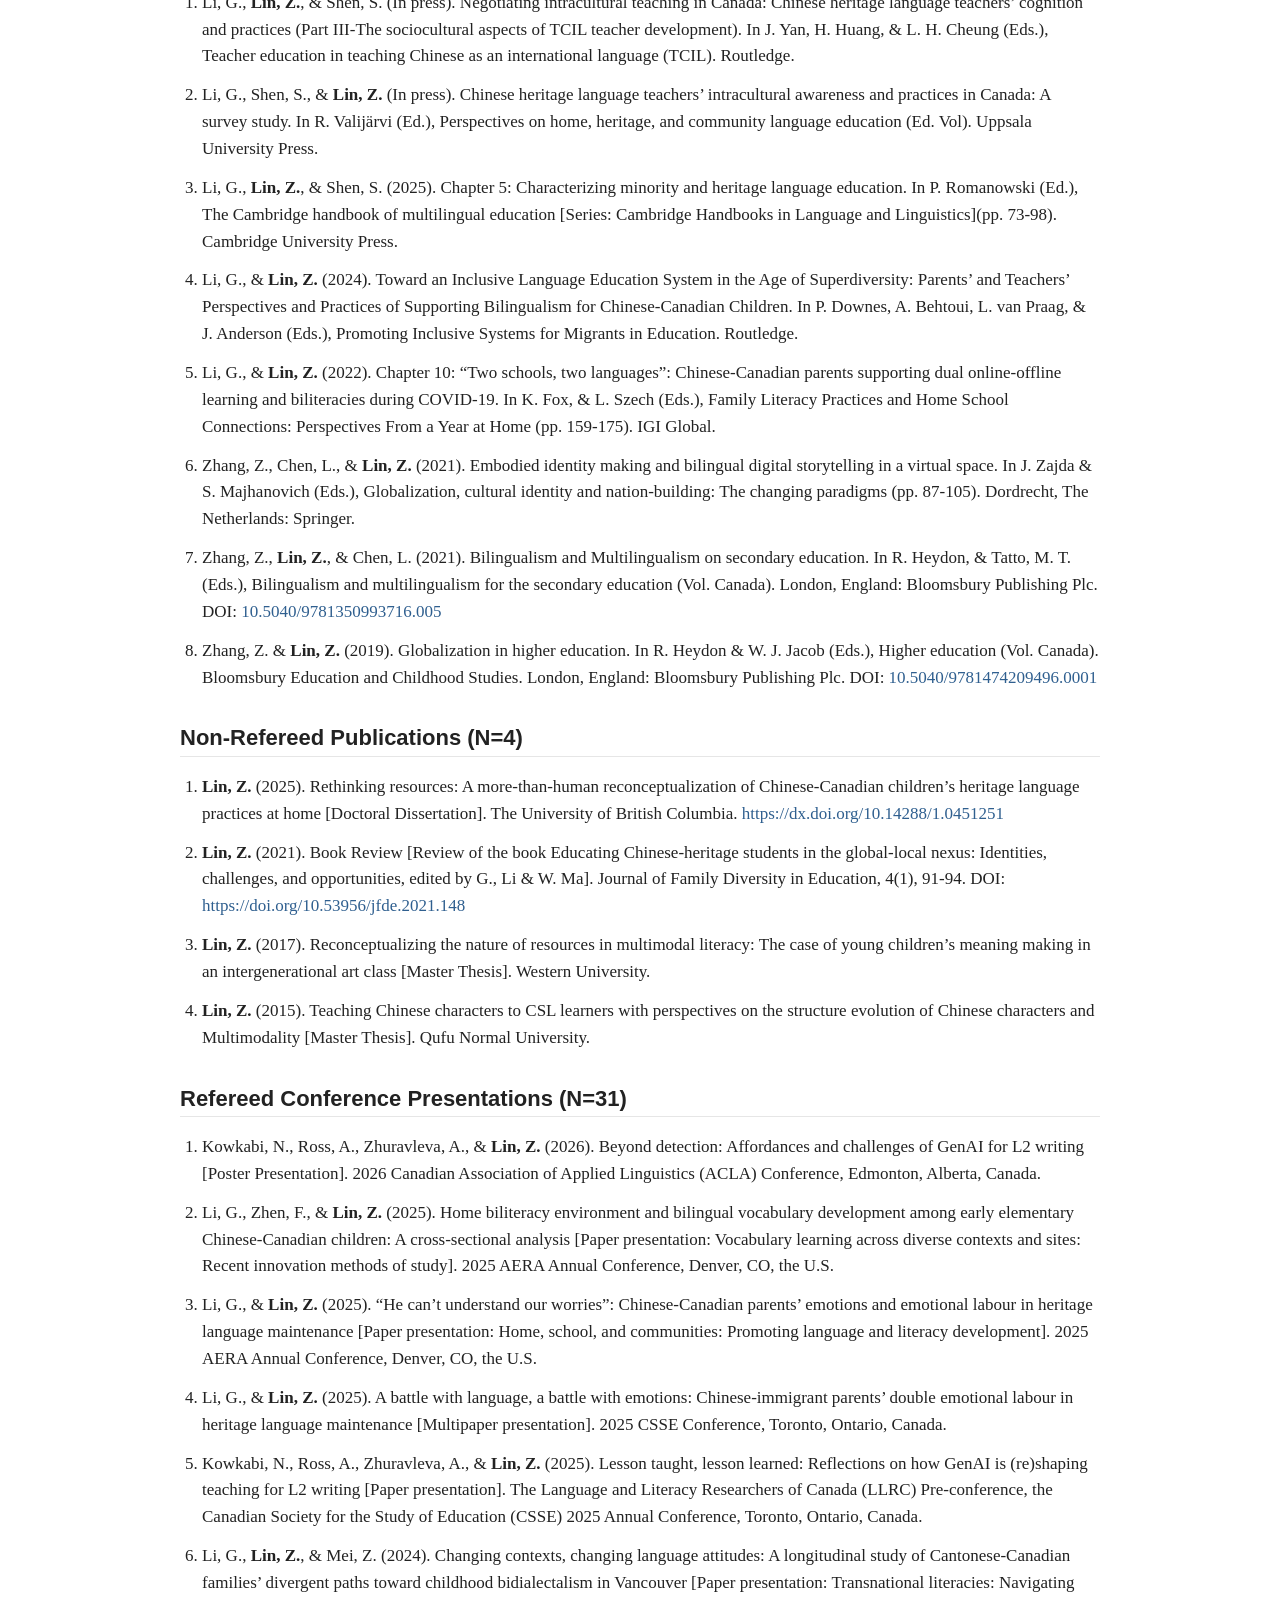
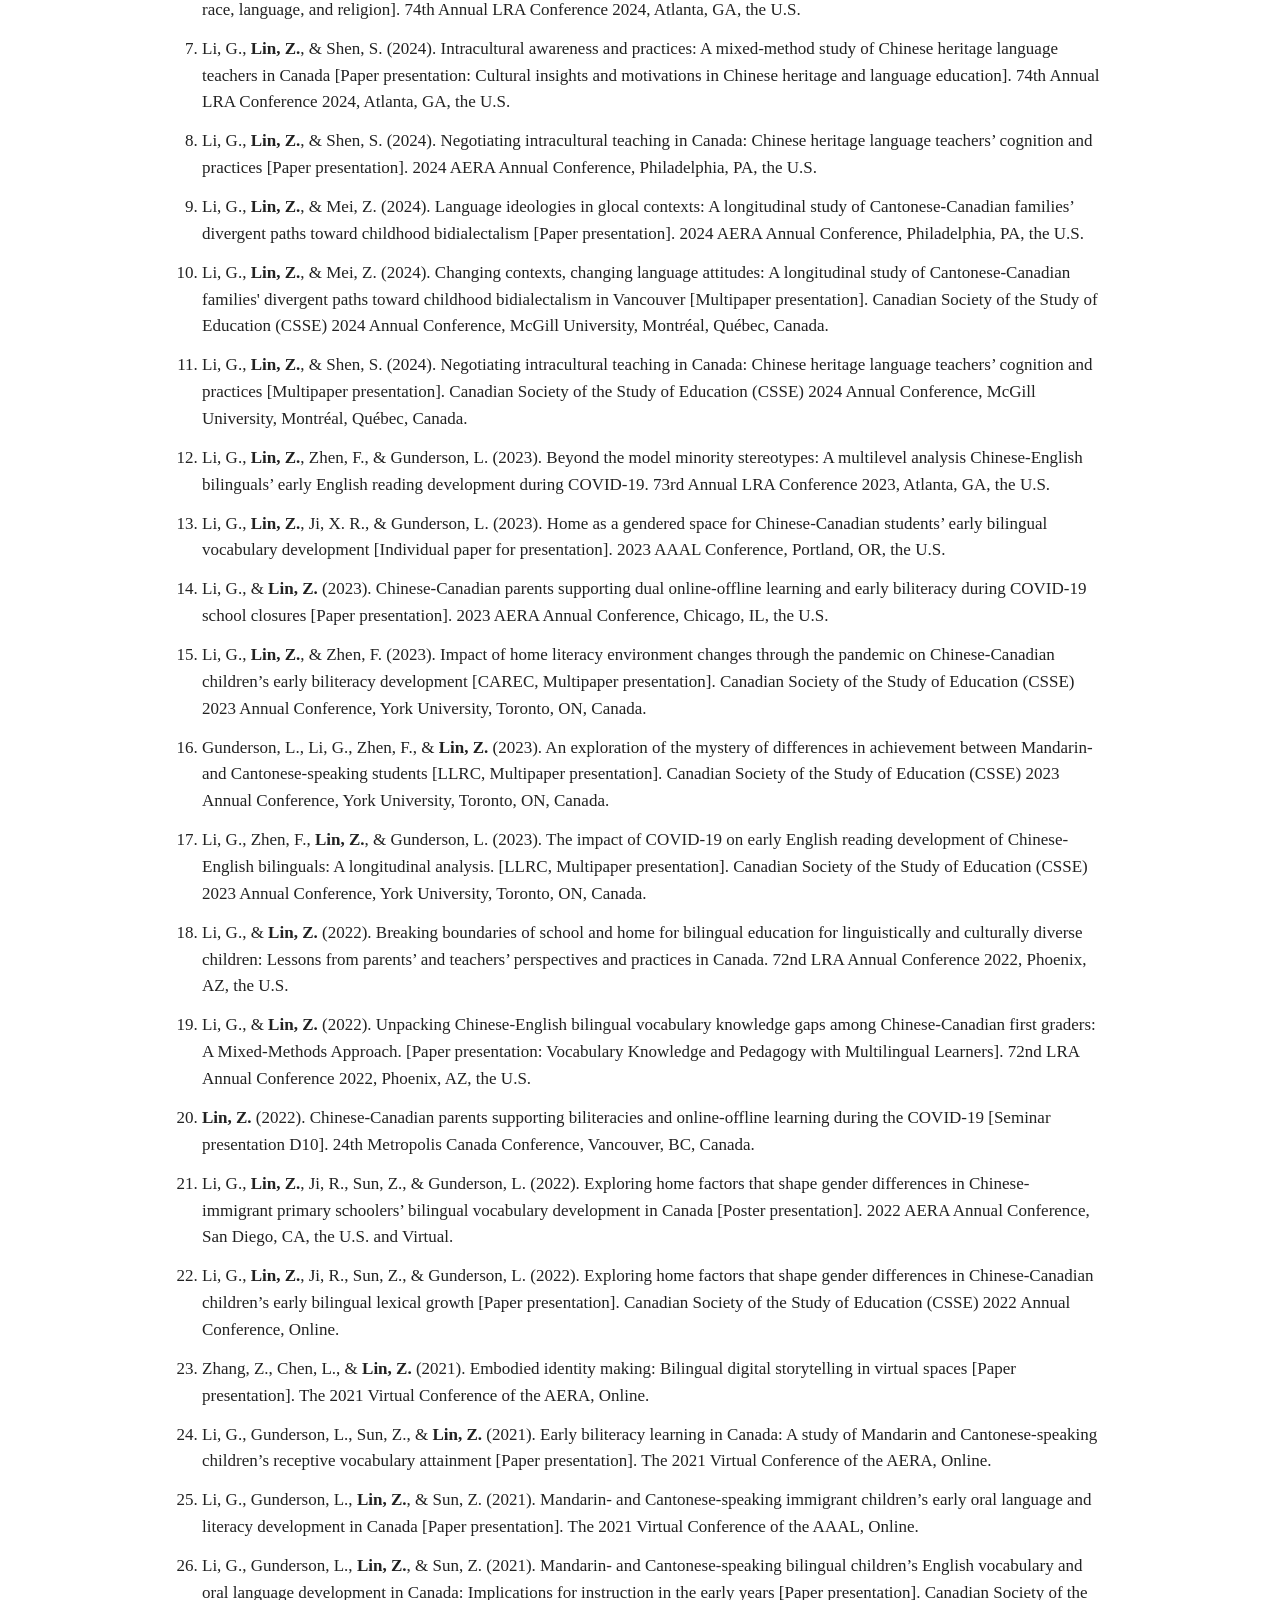
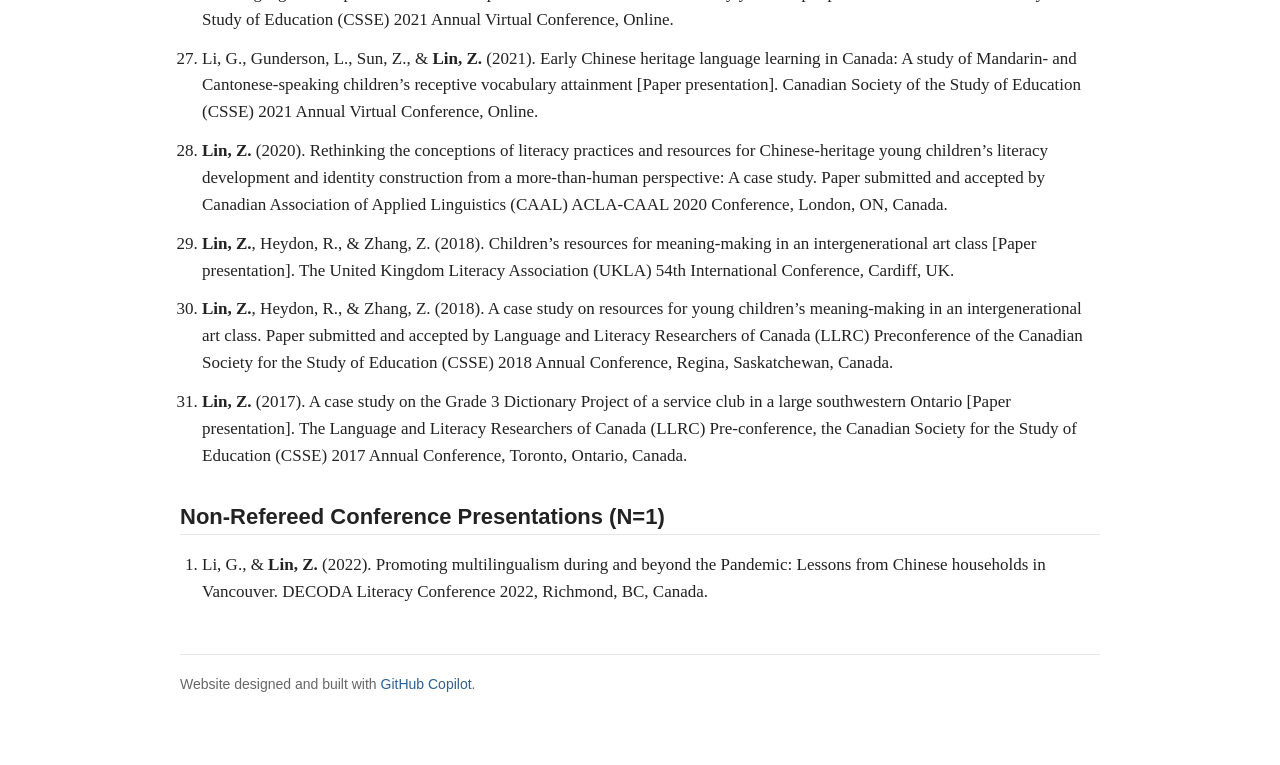
==== commit 4632c01d: "Add website credit footer Co-authored-by: Copilot <223556219+Copilot@users.noreply.github.com>" ====
--- a/publications.html
+++ b/publications.html
@@ -102,6 +102,9 @@
         </ol>
       </section>
 
+      <footer class="site-footer">
+        Website designed and built with <a href="https://github.com/features/copilot">GitHub Copilot</a>.
+      </footer>
     </main>
   </body>
 </html>
--- a/style.css
+++ b/style.css
@@ -113,6 +113,15 @@
   font-family: Helvetica, Arial, sans-serif;
 }
 
+.site-footer {
+  margin-top: 48px;
+  padding-top: 18px;
+  border-top: 1px solid var(--rule);
+  color: var(--muted);
+  font-family: Helvetica, Arial, sans-serif;
+  font-size: 14px;
+}
+
 @media (max-width: 700px) {
   body {
     font-size: 16px;
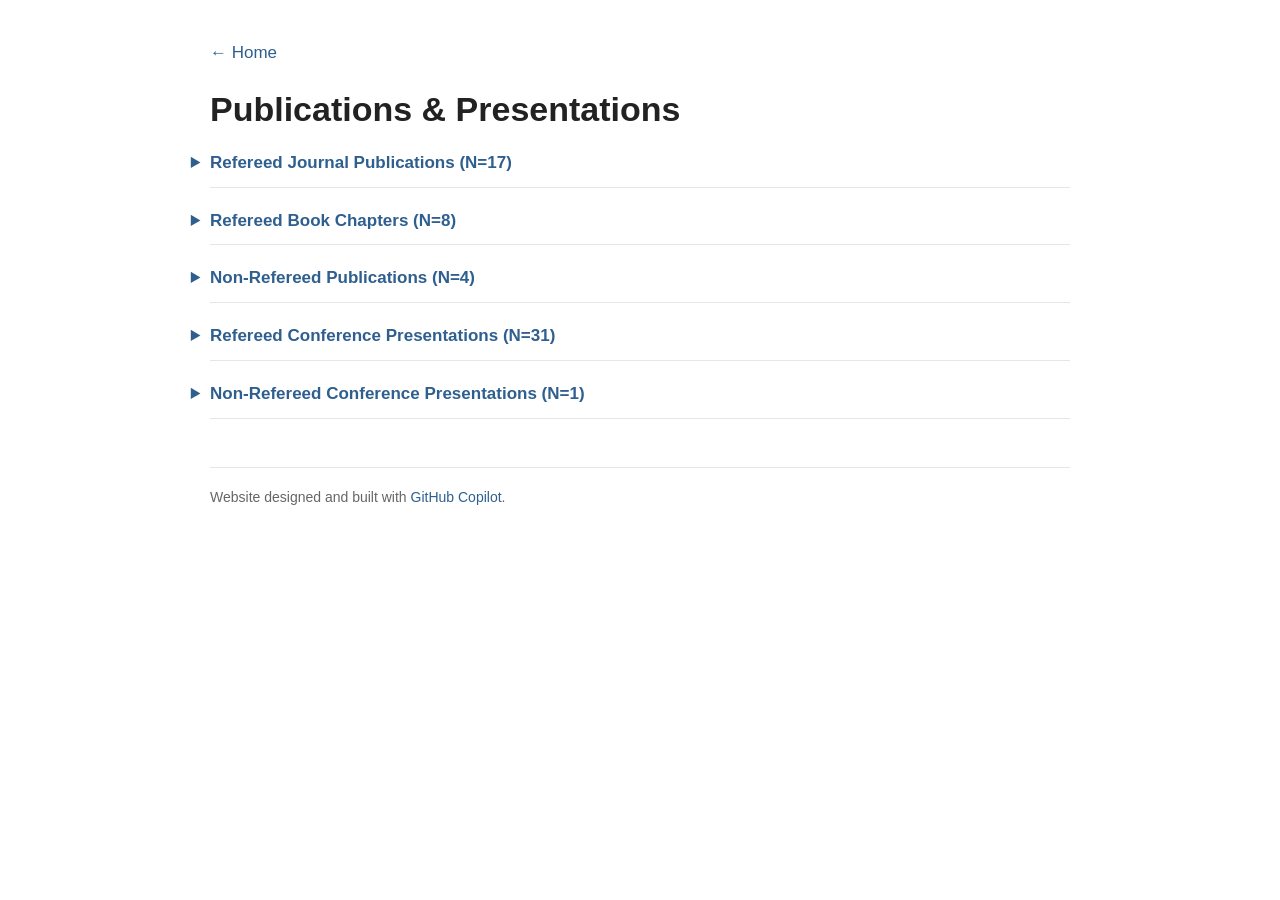
==== commit 2c6d45dc: "Make course and publication lists collapsible Co-authored-by: Copilot <223556219+Copilot@users.norep" ====
--- a/publications.html
+++ b/publications.html
@@ -12,7 +12,8 @@
       <nav class="topnav"><a href="index.html">← Home</a></nav>
       <h1>Publications &amp; Presentations</h1>
       <section>
-        <h2>Refereed Journal Publications (N=17)</h2>
+        <details class="fold">
+          <summary>Refereed Journal Publications (N=17)</summary>
         <ol class="pubs">
           <li>Li, G., &amp; <strong>Lin, Z.</strong> (in press). Embracing equity, diversity, and inclusion (EDI) in North American Chinese classrooms. AILA Review Special Issue: Diversity, Equity, Inclusion, and Sustainability (DEIS) in Language Education.</li>
           <li>Li, G., &amp; <strong>Lin, Z.</strong> (in press). Supporting multilingual learners’ literacy learning in Canadian classrooms: Teacher pedagogical perspectives and practices. Educational Research for Policy and Practice.</li>
@@ -32,10 +33,12 @@
           <li>Zhang, Z., Nagle, J., McKishnie, B., <strong>Lin, Z.</strong>, &amp; Li, W. (2018). Scientific strengths and reported effectiveness: A systematic review of multiliteracies. Pedagogies: An International Journal, 14(1), 33-61. DOI: <a href="https://doi.org/10.1080/1554480X.2018.1537188">10.1080/1554480X.2018.1537188</a></li>
           <li><strong>Lin, Z.</strong> (2013). Translation and analysis of the official document “The Development Program of China’s Educational Informationalization (2001-2010)”. Translation and Teaching, 5, 39-66.</li>
         </ol>
+        </details>
       </section>
 
       <section>
-        <h2>Refereed Book Chapters (N=8)</h2>
+        <details class="fold">
+          <summary>Refereed Book Chapters (N=8)</summary>
         <ol class="pubs">
           <li>Li, G., <strong>Lin, Z.</strong>, &amp; Shen, S. (In press). Negotiating intracultural teaching in Canada: Chinese heritage language teachers’ cognition and practices (Part III-The sociocultural aspects of TCIL teacher development). In J. Yan, H. Huang, &amp; L. H. Cheung (Eds.), Teacher education in teaching Chinese as an international language (TCIL). Routledge.</li>
           <li>Li, G., Shen, S., &amp; <strong>Lin, Z.</strong> (In press). Chinese heritage language teachers’ intracultural awareness and practices in Canada: A survey study. In R. Valijärvi (Ed.), Perspectives on home, heritage, and community language education (Ed. Vol). Uppsala University Press.</li>
@@ -46,20 +49,24 @@
           <li>Zhang, Z., <strong>Lin, Z.</strong>, &amp; Chen, L. (2021). Bilingualism and Multilingualism on secondary education. In R. Heydon, &amp; Tatto, M. T. (Eds.), Bilingualism and multilingualism for the secondary education (Vol. Canada). London, England: Bloomsbury Publishing Plc. DOI: <a href="https://doi.org/10.5040/9781350993716.005">10.5040/9781350993716.005</a></li>
           <li>Zhang, Z. &amp; <strong>Lin, Z.</strong> (2019). Globalization in higher education. In R. Heydon &amp; W. J. Jacob (Eds.), Higher education (Vol. Canada). Bloomsbury Education and Childhood Studies. London, England: Bloomsbury Publishing Plc. DOI: <a href="https://doi.org/10.5040/9781474209496.0001">10.5040/9781474209496.0001</a></li>
         </ol>
+        </details>
       </section>
 
       <section>
-        <h2>Non-Refereed Publications (N=4)</h2>
+        <details class="fold">
+          <summary>Non-Refereed Publications (N=4)</summary>
         <ol class="pubs">
           <li><strong>Lin, Z.</strong> (2025). Rethinking resources: A more-than-human reconceptualization of Chinese-Canadian children’s heritage language practices at home [Doctoral Dissertation]. The University of British Columbia. <a href="https://dx.doi.org/10.14288/1.0451251">https://dx.doi.org/10.14288/1.0451251</a></li>
           <li><strong>Lin, Z.</strong> (2021). Book Review [Review of the book Educating Chinese-heritage students in the global-local nexus: Identities, challenges, and opportunities, edited by G., Li &amp; W. Ma]. Journal of Family Diversity in Education, 4(1), 91-94. DOI: <a href="https://doi.org/10.53956/jfde.2021.148">https://doi.org/10.53956/jfde.2021.148</a></li>
           <li><strong>Lin, Z.</strong> (2017). Reconceptualizing the nature of resources in multimodal literacy: The case of young children’s meaning making in an intergenerational art class [Master Thesis]. Western University.</li>
           <li><strong>Lin, Z.</strong> (2015). Teaching Chinese characters to CSL learners with perspectives on the structure evolution of Chinese characters and Multimodality [Master Thesis]. Qufu Normal University.</li>
         </ol>
+        </details>
       </section>
 
       <section>
-        <h2>Refereed Conference Presentations (N=31)</h2>
+        <details class="fold">
+          <summary>Refereed Conference Presentations (N=31)</summary>
         <ol class="pubs">
           <li>Kowkabi, N., Ross, A., Zhuravleva, A., &amp; <strong>Lin, Z.</strong> (2026). Beyond detection: Affordances and challenges of GenAI for L2 writing [Poster Presentation]. 2026 Canadian Association of Applied Linguistics (ACLA) Conference, Edmonton, Alberta, Canada.</li>
           <li>Li, G., Zhen, F., &amp; <strong>Lin, Z.</strong> (2025). Home biliteracy environment and bilingual vocabulary development among early elementary Chinese-Canadian children: A cross-sectional analysis [Paper presentation: Vocabulary learning across diverse contexts and sites: Recent innovation methods of study]. 2025 AERA Annual Conference, Denver, CO, the U.S.</li>
@@ -93,13 +100,16 @@
           <li><strong>Lin, Z.</strong>, Heydon, R., &amp; Zhang, Z. (2018). A case study on resources for young children’s meaning-making in an intergenerational art class. Paper submitted and accepted by Language and Literacy Researchers of Canada (LLRC) Preconference of the Canadian Society for the Study of Education (CSSE) 2018 Annual Conference, Regina, Saskatchewan, Canada.</li>
           <li><strong>Lin, Z.</strong> (2017). A case study on the Grade 3 Dictionary Project of a service club in a large southwestern Ontario [Paper presentation]. The Language and Literacy Researchers of Canada (LLRC) Pre-conference, the Canadian Society for the Study of Education (CSSE) 2017 Annual Conference, Toronto, Ontario, Canada.</li>
         </ol>
+        </details>
       </section>
 
       <section>
-        <h2>Non-Refereed Conference Presentations (N=1)</h2>
+        <details class="fold">
+          <summary>Non-Refereed Conference Presentations (N=1)</summary>
         <ol class="pubs">
           <li>Li, G., &amp; <strong>Lin, Z.</strong> (2022). Promoting multilingualism during and beyond the Pandemic: Lessons from Chinese households in Vancouver. DECODA Literacy Conference 2022, Richmond, BC, Canada.</li>
         </ol>
+        </details>
       </section>
 
       <footer class="site-footer">
--- a/style.css
+++ b/style.css
@@ -20,8 +20,8 @@
 }
 
 .page {
-  width: min(920px, calc(100% - 40px));
-  margin: 42px auto 70px;
+  width: min(860px, calc(100% - 40px));
+  margin: 40px auto 70px;
 }
 
 .hero {
@@ -84,7 +84,7 @@
 }
 
 .compact {
-  margin-top: 0;
+  margin: 10px 0 4px;
   padding-left: 22px;
 }
 
@@ -101,6 +101,7 @@
 }
 
 .pubs {
+  margin-top: 12px;
   padding-left: 22px;
 }
 
@@ -111,6 +112,25 @@
 .topnav {
   margin-bottom: 22px;
   font-family: Helvetica, Arial, sans-serif;
+}
+
+.fold {
+  margin: 10px 0;
+  padding: 10px 0;
+  border-bottom: 1px solid var(--rule);
+}
+
+.fold summary {
+  color: var(--link);
+  cursor: pointer;
+  font-family: Helvetica, Arial, sans-serif;
+  font-size: 17px;
+  font-weight: 600;
+  list-style-position: outside;
+}
+
+.fold summary:hover {
+  text-decoration: underline;
 }
 
 .site-footer {
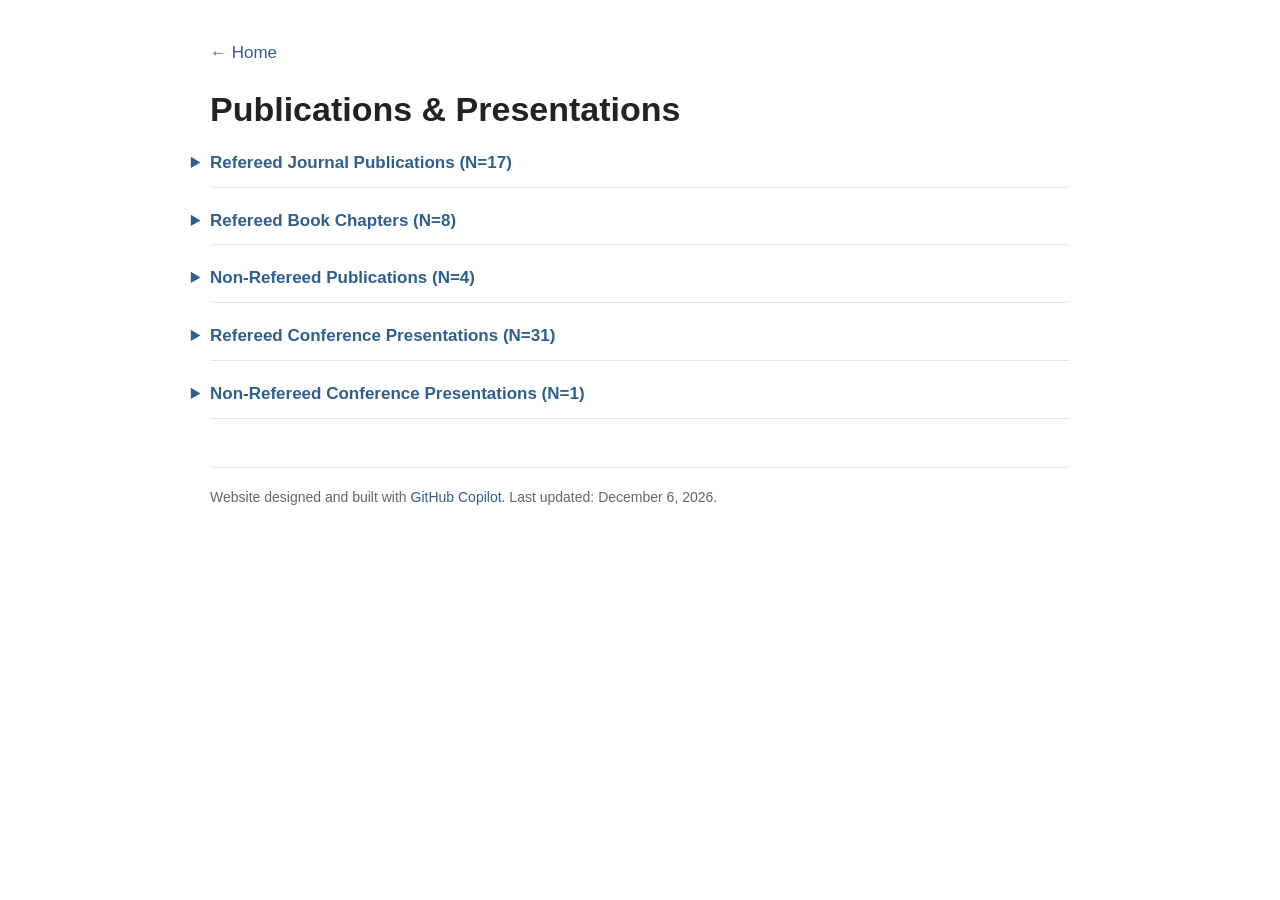
==== commit 80a07866: "Automate footer last updated date Co-authored-by: Copilot <223556219+Copilot@users.noreply.github.co" ====
--- a/publications.html
+++ b/publications.html
@@ -114,7 +114,9 @@
 
       <footer class="site-footer">
         Website designed and built with <a href="https://github.com/features/copilot">GitHub Copilot</a>.
+        Last updated: <span data-last-updated>May 22, 2026</span>.
       </footer>
     </main>
+    <script src="scripts/site.js"></script>
   </body>
 </html>
